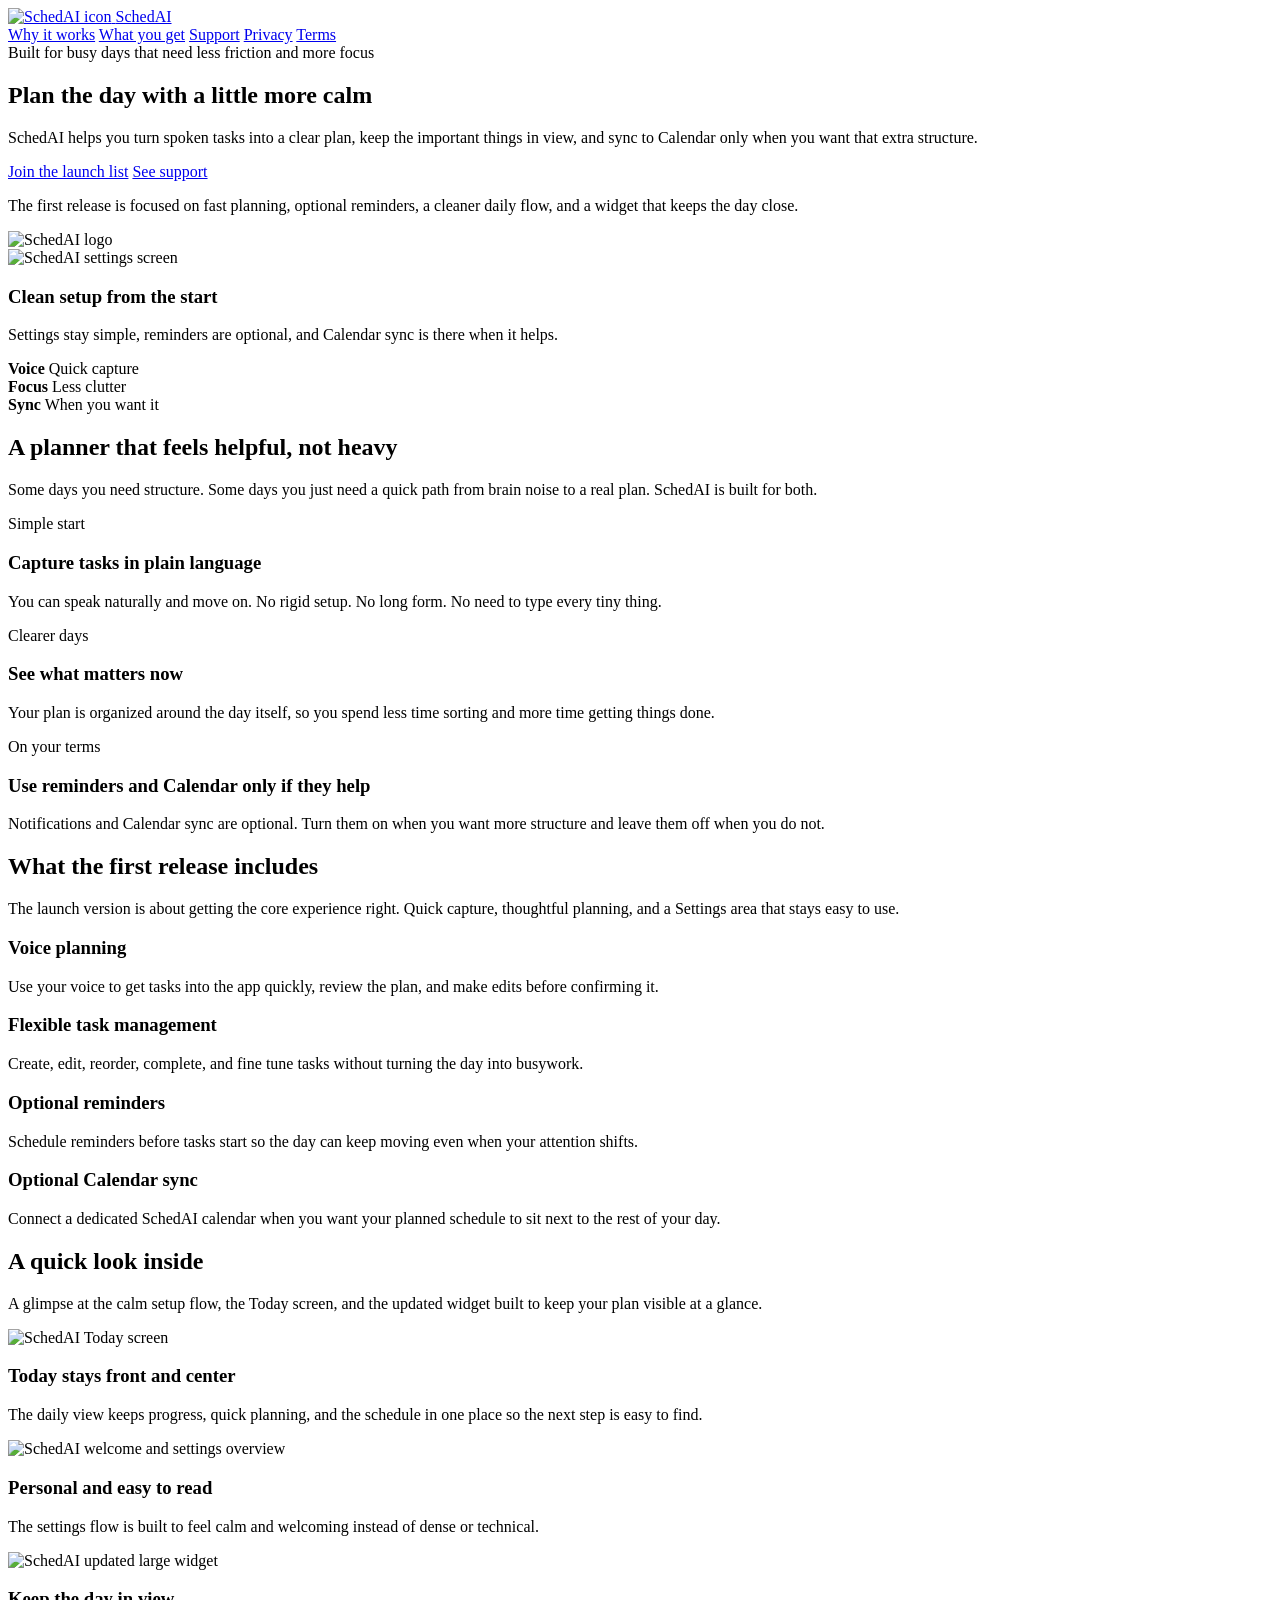
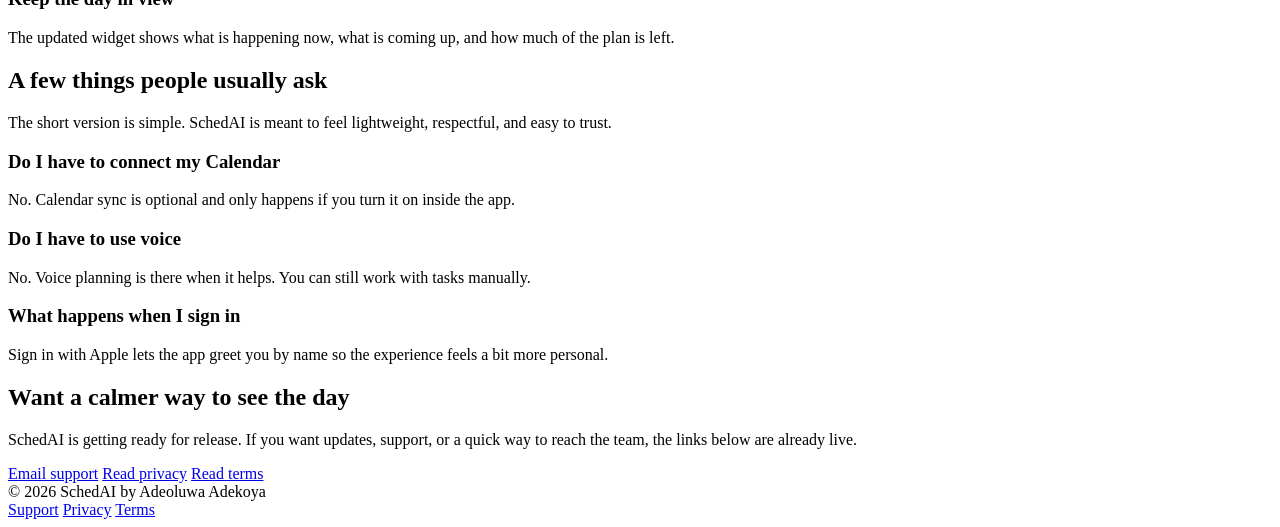
==== site/index.html @ d9df4f2b "Update site feature screenshots" ====
<!DOCTYPE html>
<html lang="en">
  <head>
    <meta charset="utf-8">
    <meta name="viewport" content="width=device-width, initial-scale=1">
    <title>SchedAI | Plan the day with a little more calm</title>
    <meta name="description" content="SchedAI helps you speak your tasks, shape a clear plan, and stay on top of the day without turning life into a spreadsheet.">
    <meta name="robots" content="index,follow">
    <meta property="og:title" content="SchedAI">
    <meta property="og:description" content="Speak your tasks, shape a calm plan, and keep the day moving.">
    <meta property="og:image" content="https://schedai-snowy.vercel.app/og.png">
    <meta property="og:url" content="https://schedai-snowy.vercel.app/">
    <meta property="og:type" content="website">
    <meta name="twitter:card" content="summary_large_image">
    <meta name="twitter:title" content="SchedAI">
    <meta name="twitter:description" content="A day planner that feels simple, fast, and human.">
    <meta name="twitter:image" content="https://schedai-snowy.vercel.app/og.png">
    <link rel="icon" href="/favicon.png">
    <link rel="stylesheet" href="/styles.css">
  </head>
  <body>
    <header class="site-header">
      <div class="shell nav">
        <a class="brand" href="/">
          <span class="brand-mark"><img src="/favicon.png" alt="SchedAI icon"></span>
          <span>SchedAI</span>
        </a>
        <nav class="nav-links" aria-label="Primary">
          <a href="#story">Why it works</a>
          <a href="#features">What you get</a>
          <a href="/support/">Support</a>
          <a href="/privacy/">Privacy</a>
          <a href="/terms/">Terms</a>
        </nav>
      </div>
    </header>

    <main>
      <section class="hero">
        <div class="shell hero-grid">
          <div>
            <div class="eyebrow">Built for busy days that need less friction and more focus</div>
            <h1>Plan the day with a little more <span>calm</span></h1>
            <p class="hero-copy">
              SchedAI helps you turn spoken tasks into a clear plan, keep the important things in view,
              and sync to Calendar only when you want that extra structure.
            </p>
            <div class="hero-actions">
              <a class="button button-primary" href="mailto:schedaisupport@gmail.com?subject=SchedAI launch">Join the launch list</a>
              <a class="button button-secondary" href="/support/">See support</a>
            </div>
            <p class="hero-note">
              The first release is focused on fast planning, optional reminders, a cleaner daily flow, and a widget that keeps the day close.
            </p>
          </div>

          <div class="showcase">
            <div class="showcase-logo">
              <img src="/media/logo.png" alt="SchedAI logo">
            </div>
            <div class="phone-frame">
              <div class="phone-top"></div>
              <div class="stack">
                <div class="showcase-shot">
                  <img src="/media/settings-overview.png" alt="SchedAI settings screen">
                </div>
                <article class="snapshot">
                  <h3>Clean setup from the start</h3>
                  <p>Settings stay simple, reminders are optional, and Calendar sync is there when it helps.</p>
                </article>
                <div class="metrics">
                  <div class="metric">
                    <strong>Voice</strong>
                    <span>Quick capture</span>
                  </div>
                  <div class="metric">
                    <strong>Focus</strong>
                    <span>Less clutter</span>
                  </div>
                  <div class="metric">
                    <strong>Sync</strong>
                    <span>When you want it</span>
                  </div>
                </div>
              </div>
            </div>
          </div>
        </div>
      </section>

      <section class="section" id="story">
        <div class="shell">
          <div class="section-header">
            <div>
              <h2 class="section-title">A planner that feels helpful, not heavy</h2>
              <p class="section-copy">
                Some days you need structure. Some days you just need a quick path from brain noise to a real plan.
                SchedAI is built for both.
              </p>
            </div>
          </div>

          <div class="card-grid">
            <article class="card">
              <div class="card-tag">Simple start</div>
              <h3>Capture tasks in plain language</h3>
              <p>You can speak naturally and move on. No rigid setup. No long form. No need to type every tiny thing.</p>
            </article>
            <article class="card">
              <div class="card-tag">Clearer days</div>
              <h3>See what matters now</h3>
              <p>Your plan is organized around the day itself, so you spend less time sorting and more time getting things done.</p>
            </article>
            <article class="card">
              <div class="card-tag">On your terms</div>
              <h3>Use reminders and Calendar only if they help</h3>
              <p>Notifications and Calendar sync are optional. Turn them on when you want more structure and leave them off when you do not.</p>
            </article>
          </div>
        </div>
      </section>

      <section class="section" id="features">
        <div class="shell">
          <div class="section-header">
            <div>
              <h2 class="section-title">What the first release includes</h2>
              <p class="section-copy">
                The launch version is about getting the core experience right. Quick capture, thoughtful planning, and a Settings area that stays easy to use.
              </p>
            </div>
          </div>

          <div class="two-up">
            <article class="faq-card">
              <h3>Voice planning</h3>
              <p>Use your voice to get tasks into the app quickly, review the plan, and make edits before confirming it.</p>
            </article>
            <article class="faq-card">
              <h3>Flexible task management</h3>
              <p>Create, edit, reorder, complete, and fine tune tasks without turning the day into busywork.</p>
            </article>
            <article class="faq-card">
              <h3>Optional reminders</h3>
              <p>Schedule reminders before tasks start so the day can keep moving even when your attention shifts.</p>
            </article>
            <article class="faq-card">
              <h3>Optional Calendar sync</h3>
              <p>Connect a dedicated SchedAI calendar when you want your planned schedule to sit next to the rest of your day.</p>
            </article>
          </div>
        </div>
      </section>

      <section class="section" id="screens">
        <div class="shell">
          <div class="section-header">
            <div>
              <h2 class="section-title">A quick look inside</h2>
              <p class="section-copy">
                A glimpse at the calm setup flow, the Today screen, and the updated widget built to keep your plan visible at a glance.
              </p>
            </div>
          </div>

          <div class="gallery-grid">
            <article class="shot-card">
              <div class="shot-frame">
                <img src="/media/todayview.png" alt="SchedAI Today screen">
              </div>
              <h3>Today stays front and center</h3>
              <p>The daily view keeps progress, quick planning, and the schedule in one place so the next step is easy to find.</p>
            </article>

            <article class="shot-card">
              <div class="shot-frame">
                <img src="/media/settings-overview.png" alt="SchedAI welcome and settings overview">
              </div>
              <h3>Personal and easy to read</h3>
              <p>The settings flow is built to feel calm and welcoming instead of dense or technical.</p>
            </article>

            <article class="shot-card">
              <div class="shot-frame shot-frame-widget">
                <img src="/media/widget-updated.png" alt="SchedAI updated large widget">
              </div>
              <h3>Keep the day in view</h3>
              <p>The updated widget shows what is happening now, what is coming up, and how much of the plan is left.</p>
            </article>
          </div>
        </div>
      </section>

      <section class="section">
        <div class="shell">
          <div class="section-header">
            <div>
              <h2 class="section-title">A few things people usually ask</h2>
              <p class="section-copy">
                The short version is simple. SchedAI is meant to feel lightweight, respectful, and easy to trust.
              </p>
            </div>
          </div>

          <div class="faq-list">
            <article class="faq-card">
              <h3>Do I have to connect my Calendar</h3>
              <p>No. Calendar sync is optional and only happens if you turn it on inside the app.</p>
            </article>
            <article class="faq-card">
              <h3>Do I have to use voice</h3>
              <p>No. Voice planning is there when it helps. You can still work with tasks manually.</p>
            </article>
            <article class="faq-card">
              <h3>What happens when I sign in</h3>
              <p>Sign in with Apple lets the app greet you by name so the experience feels a bit more personal.</p>
            </article>
          </div>
        </div>
      </section>

      <section class="shell">
        <div class="cta-panel">
          <h2>Want a calmer way to see the day</h2>
          <p>
            SchedAI is getting ready for release. If you want updates, support, or a quick way to reach the team,
            the links below are already live.
          </p>
          <div class="hero-actions">
            <a class="button button-primary" href="mailto:schedaisupport@gmail.com?subject=SchedAI support">Email support</a>
            <a class="button button-secondary" href="/privacy/">Read privacy</a>
            <a class="button button-secondary" href="/terms/">Read terms</a>
          </div>
        </div>
      </section>
    </main>

    <footer class="footer">
      <div class="shell footer-wrap">
        <div>© 2026 SchedAI by Adeoluwa Adekoya</div>
        <div class="footer-links">
          <a href="/support/">Support</a>
          <a href="/privacy/">Privacy</a>
          <a href="/terms/">Terms</a>
        </div>
      </div>
    </footer>
  </body>
</html>
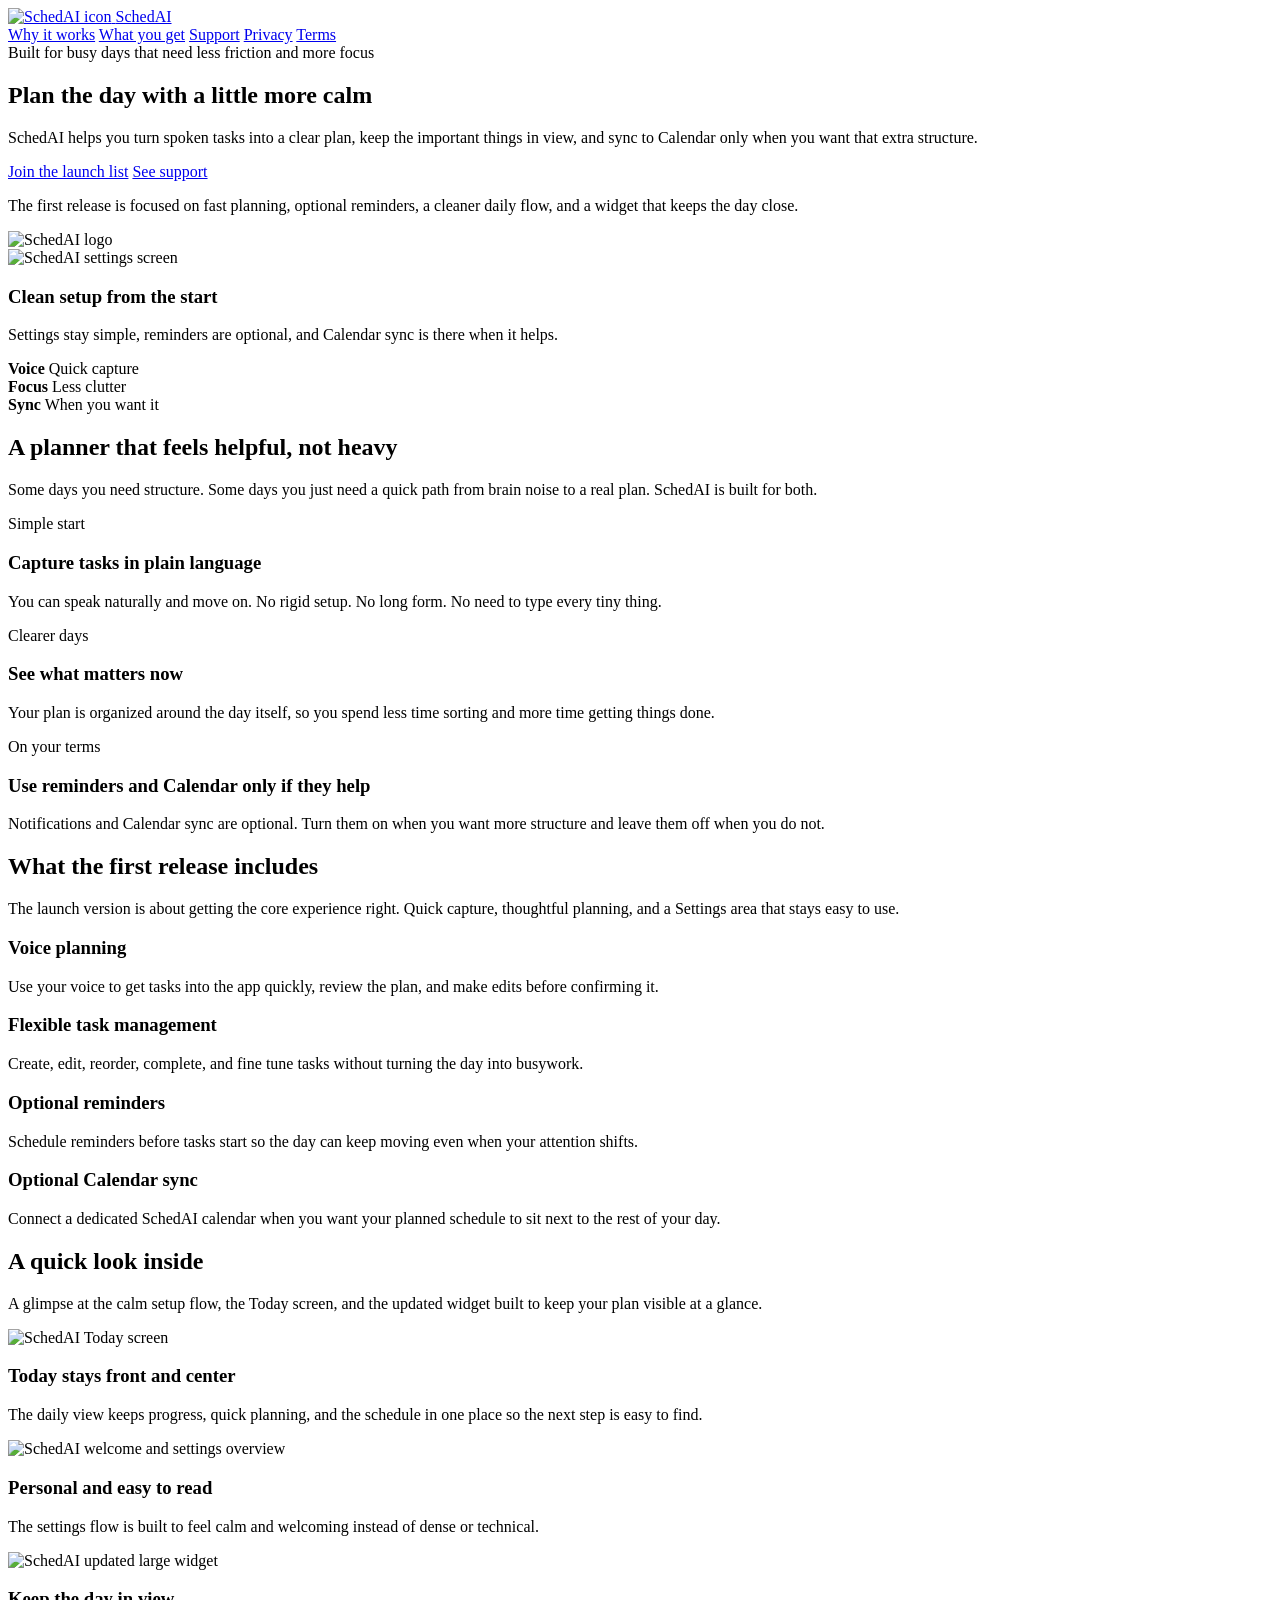
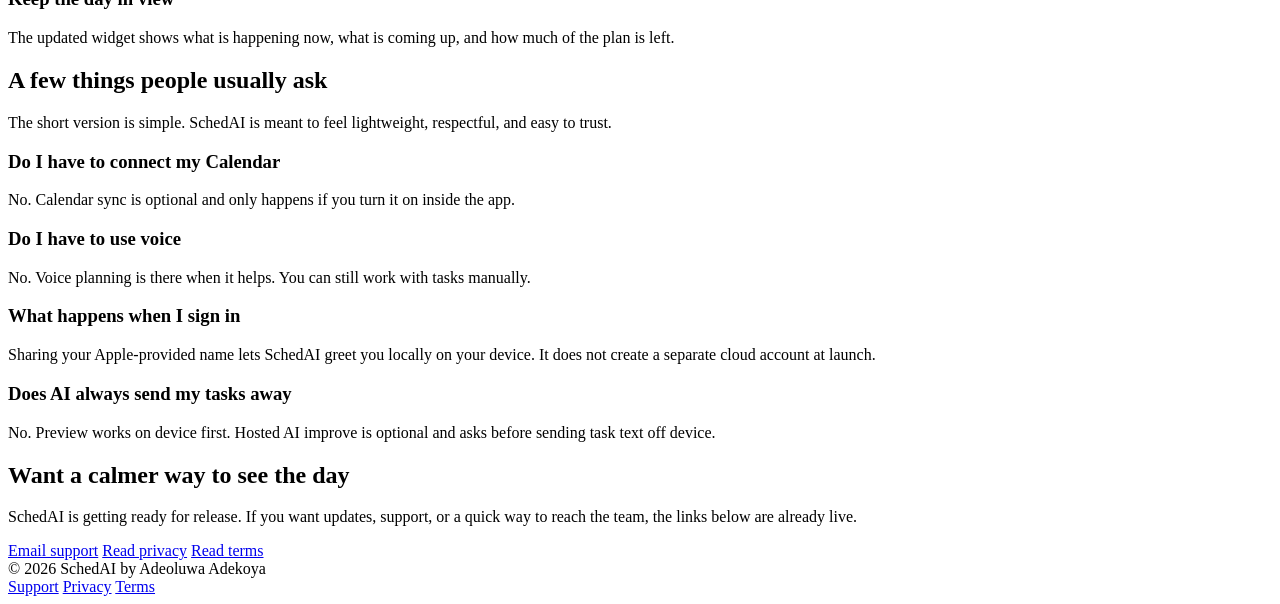
==== commit 8fa29977: "site: clarify launch FAQ for AI and Apple name use" ====
--- a/site/index.html
+++ b/site/index.html
@@ -213,7 +213,11 @@
             </article>
             <article class="faq-card">
               <h3>What happens when I sign in</h3>
-              <p>Sign in with Apple lets the app greet you by name so the experience feels a bit more personal.</p>
+              <p>Sharing your Apple-provided name lets SchedAI greet you locally on your device. It does not create a separate cloud account at launch.</p>
+            </article>
+            <article class="faq-card">
+              <h3>Does AI always send my tasks away</h3>
+              <p>No. Preview works on device first. Hosted AI improve is optional and asks before sending task text off device.</p>
             </article>
           </div>
         </div>
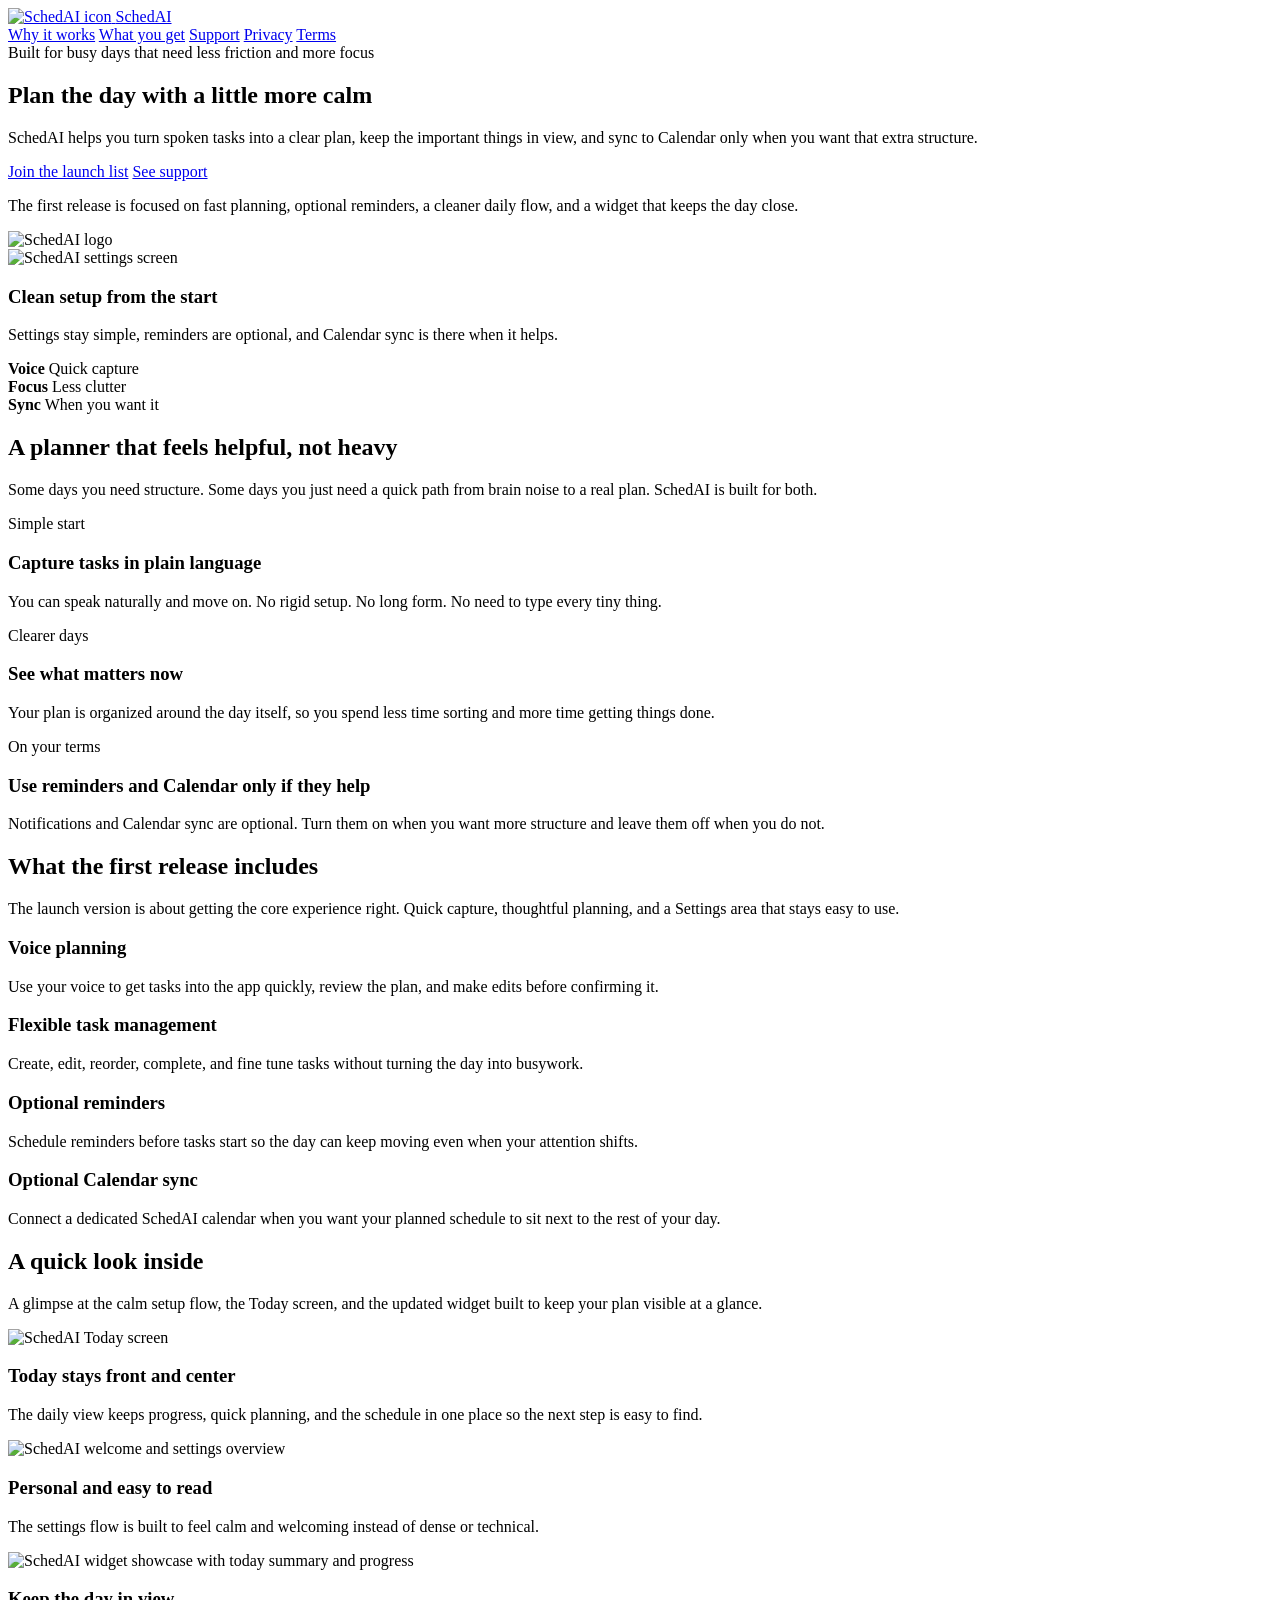
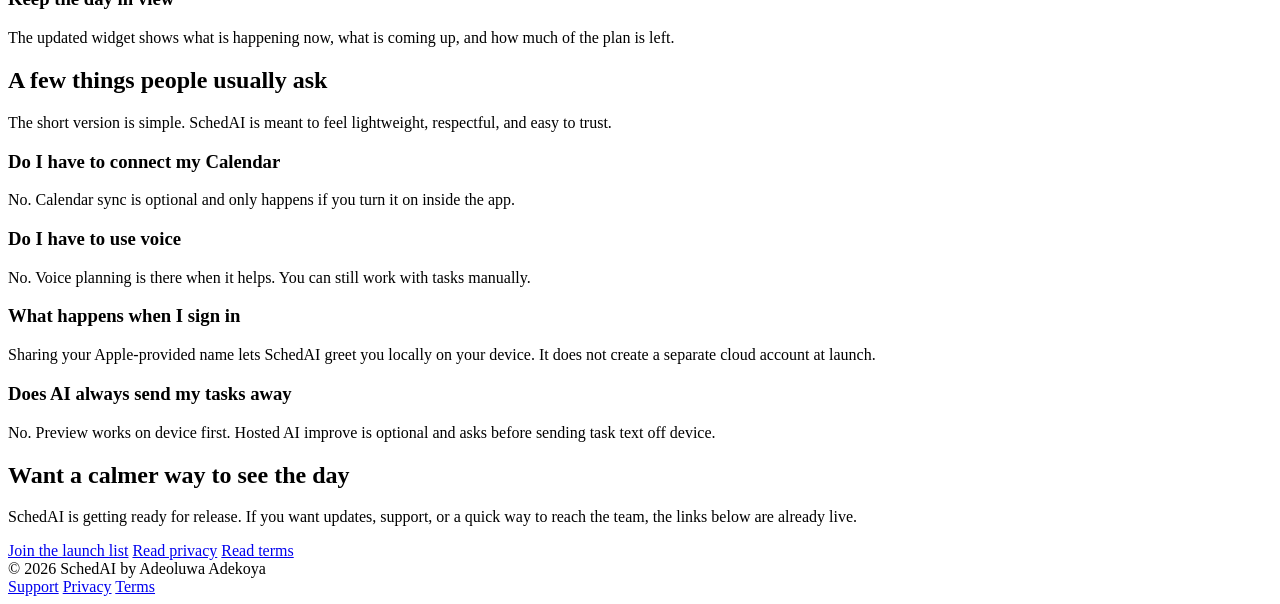
==== commit ce01fc06: "site: add launch list and polish widget showcase" ====
--- a/site/index.html
+++ b/site/index.html
@@ -46,7 +46,7 @@
               and sync to Calendar only when you want that extra structure.
             </p>
             <div class="hero-actions">
-              <a class="button button-primary" href="mailto:schedaisupport@gmail.com?subject=SchedAI launch">Join the launch list</a>
+              <a class="button button-primary" href="/launch-list/">Join the launch list</a>
               <a class="button button-secondary" href="/support/">See support</a>
             </div>
             <p class="hero-note">
@@ -180,9 +180,9 @@
               <p>The settings flow is built to feel calm and welcoming instead of dense or technical.</p>
             </article>
 
-            <article class="shot-card">
+            <article class="shot-card shot-card-widget">
               <div class="shot-frame shot-frame-widget">
-                <img src="/media/widget-updated.png" alt="SchedAI updated large widget">
+                <img src="/media/widget-featured.png" alt="SchedAI widget showcase with today summary and progress">
               </div>
               <h3>Keep the day in view</h3>
               <p>The updated widget shows what is happening now, what is coming up, and how much of the plan is left.</p>
@@ -231,7 +231,7 @@
             the links below are already live.
           </p>
           <div class="hero-actions">
-            <a class="button button-primary" href="mailto:schedaisupport@gmail.com?subject=SchedAI support">Email support</a>
+            <a class="button button-primary" href="/launch-list/">Join the launch list</a>
             <a class="button button-secondary" href="/privacy/">Read privacy</a>
             <a class="button button-secondary" href="/terms/">Read terms</a>
           </div>
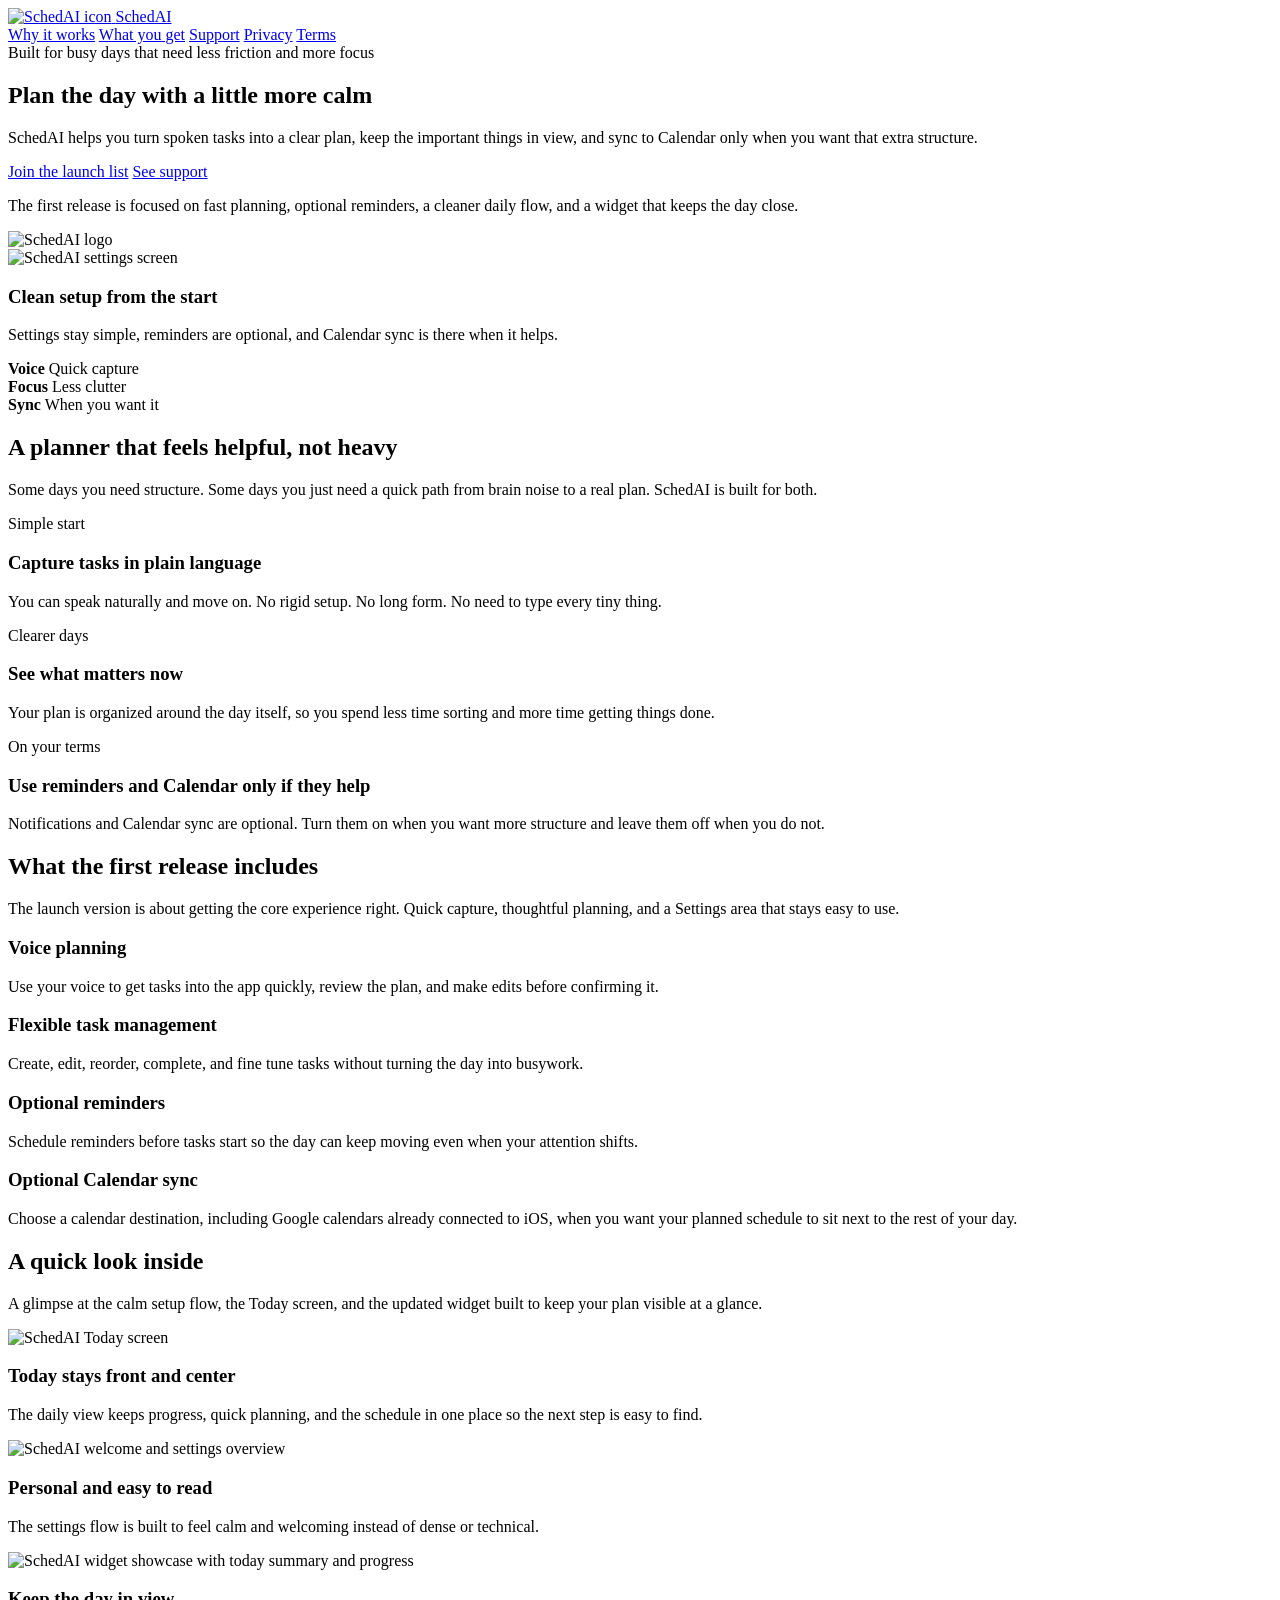
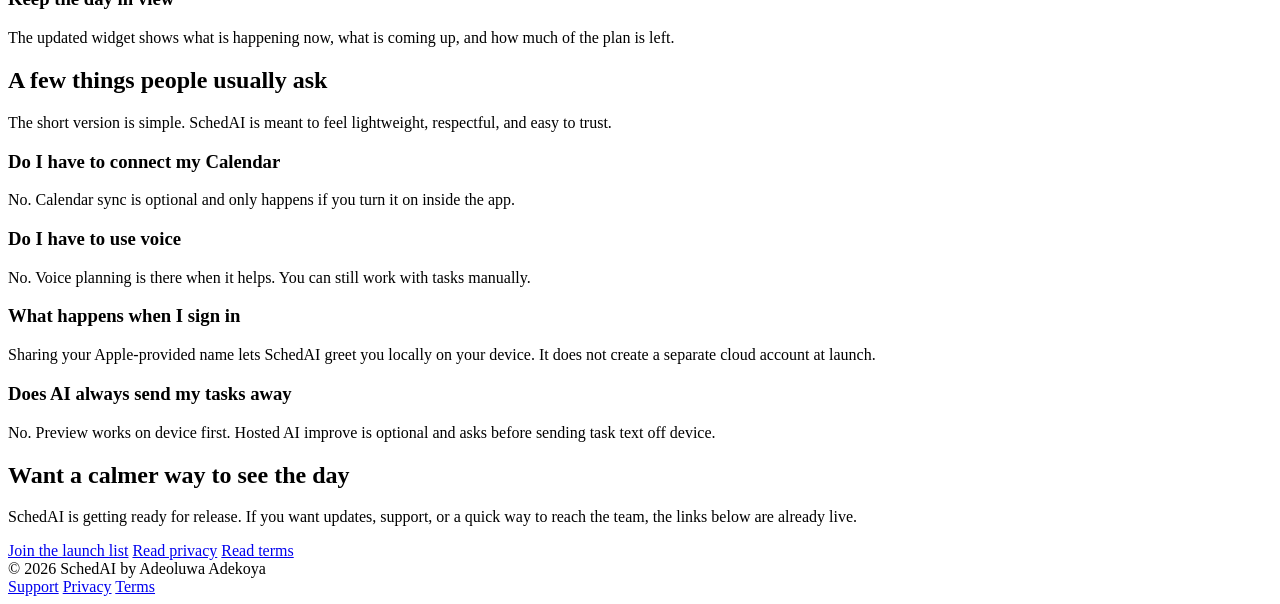
==== commit d64ff438: "Mention Google calendar support on site" ====
--- a/site/index.html
+++ b/site/index.html
@@ -146,7 +146,7 @@
             </article>
             <article class="faq-card">
               <h3>Optional Calendar sync</h3>
-              <p>Connect a dedicated SchedAI calendar when you want your planned schedule to sit next to the rest of your day.</p>
+              <p>Choose a calendar destination, including Google calendars already connected to iOS, when you want your planned schedule to sit next to the rest of your day.</p>
             </article>
           </div>
         </div>
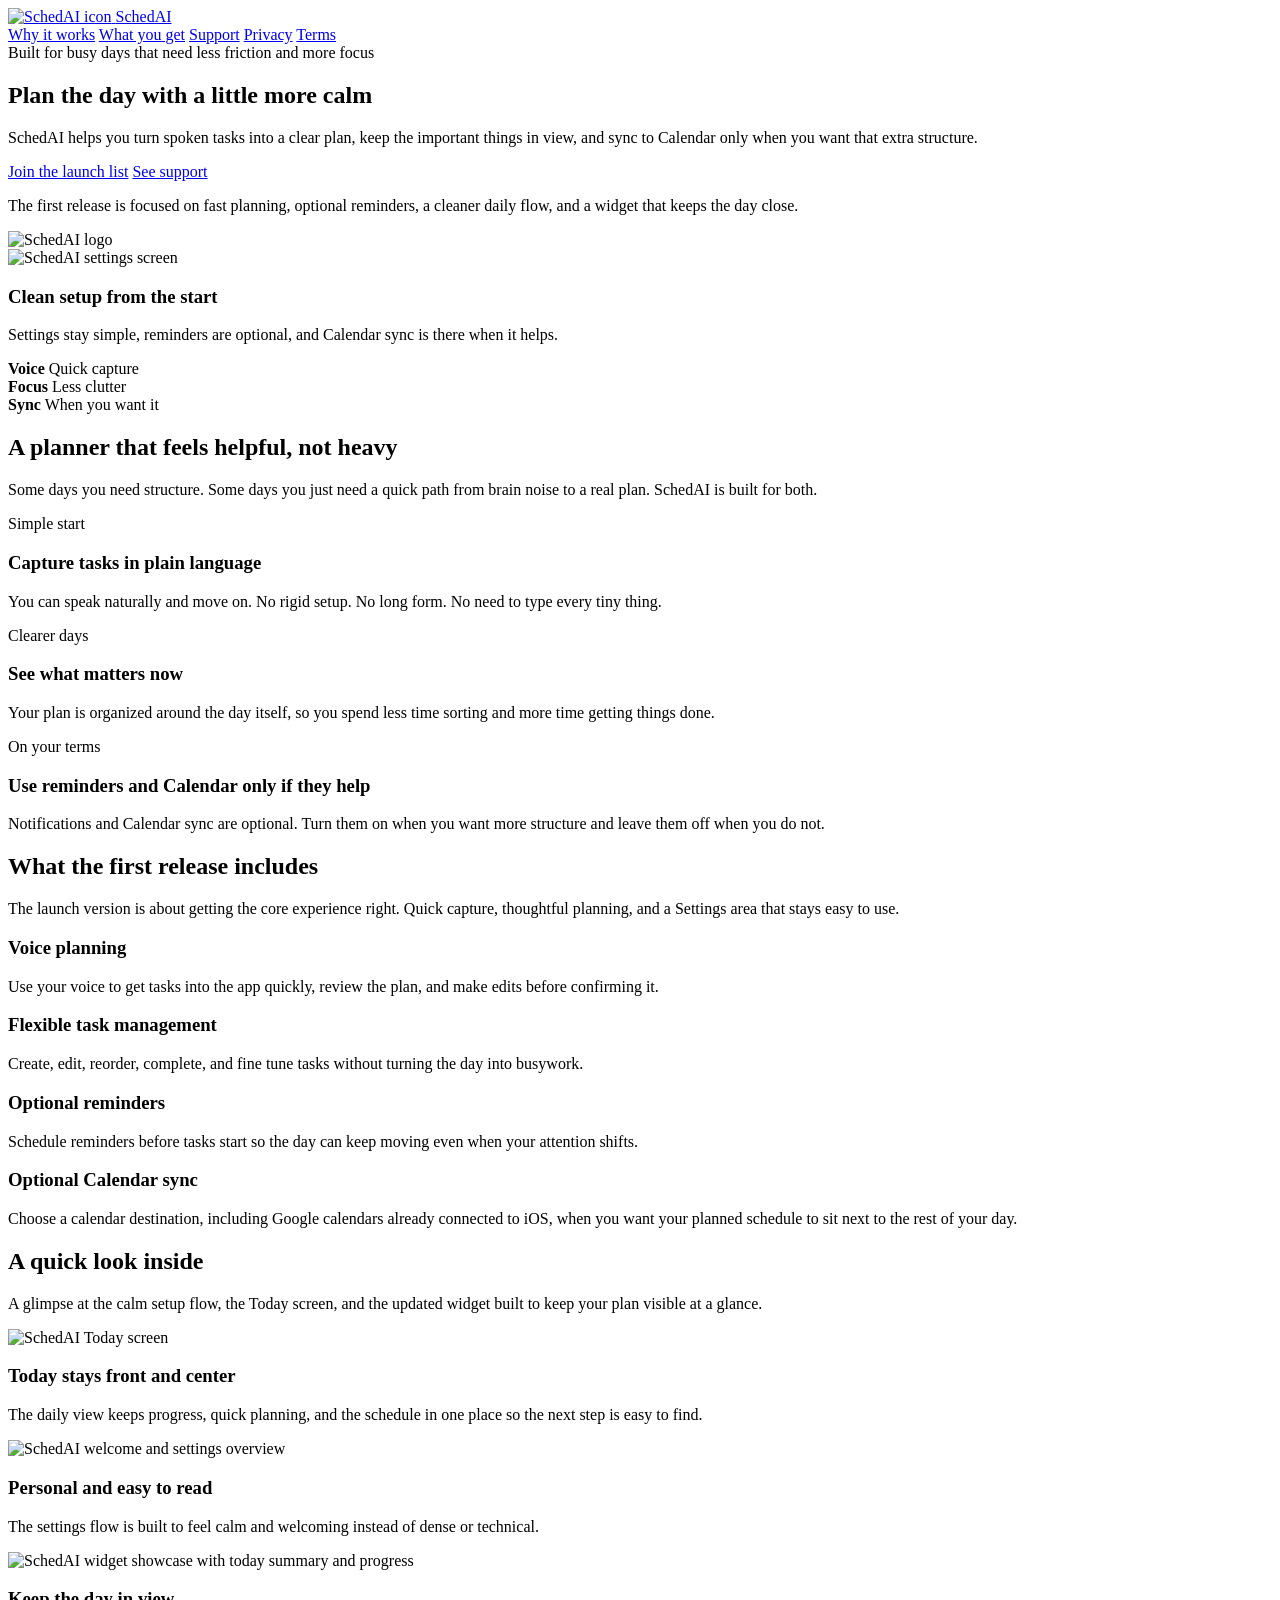
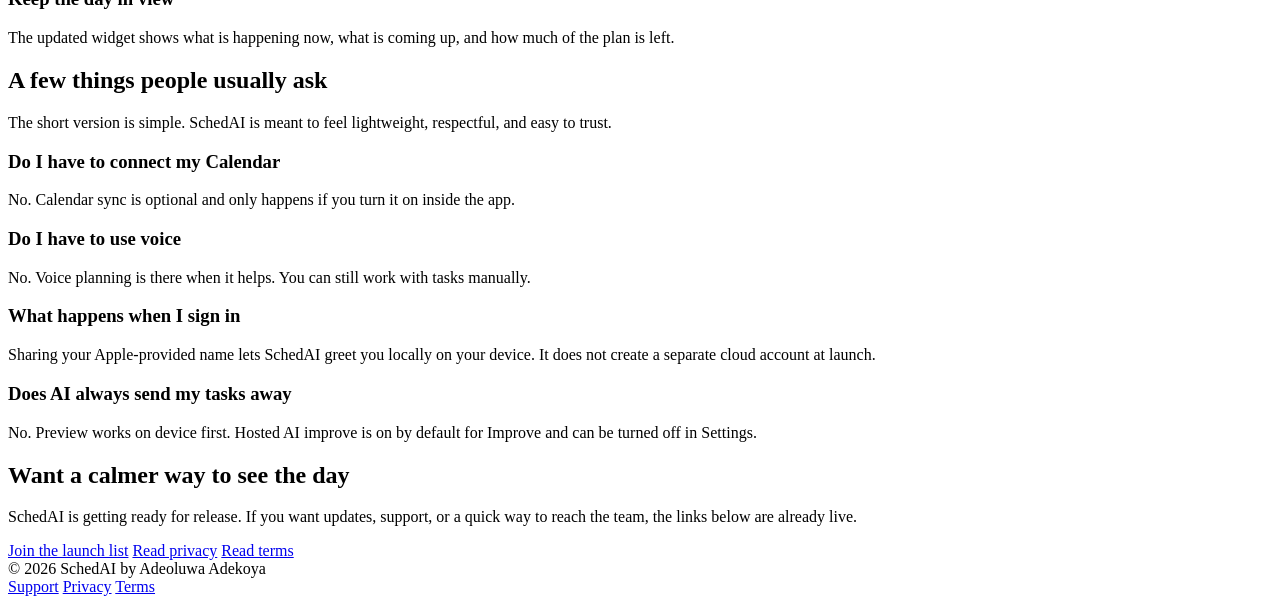
==== commit 047d936d: "data: update site/index.html" ====
--- a/site/index.html
+++ b/site/index.html
@@ -217,7 +217,7 @@
             </article>
             <article class="faq-card">
               <h3>Does AI always send my tasks away</h3>
-              <p>No. Preview works on device first. Hosted AI improve is optional and asks before sending task text off device.</p>
+              <p>No. Preview works on device first. Hosted AI improve is on by default for Improve and can be turned off in Settings.</p>
             </article>
           </div>
         </div>
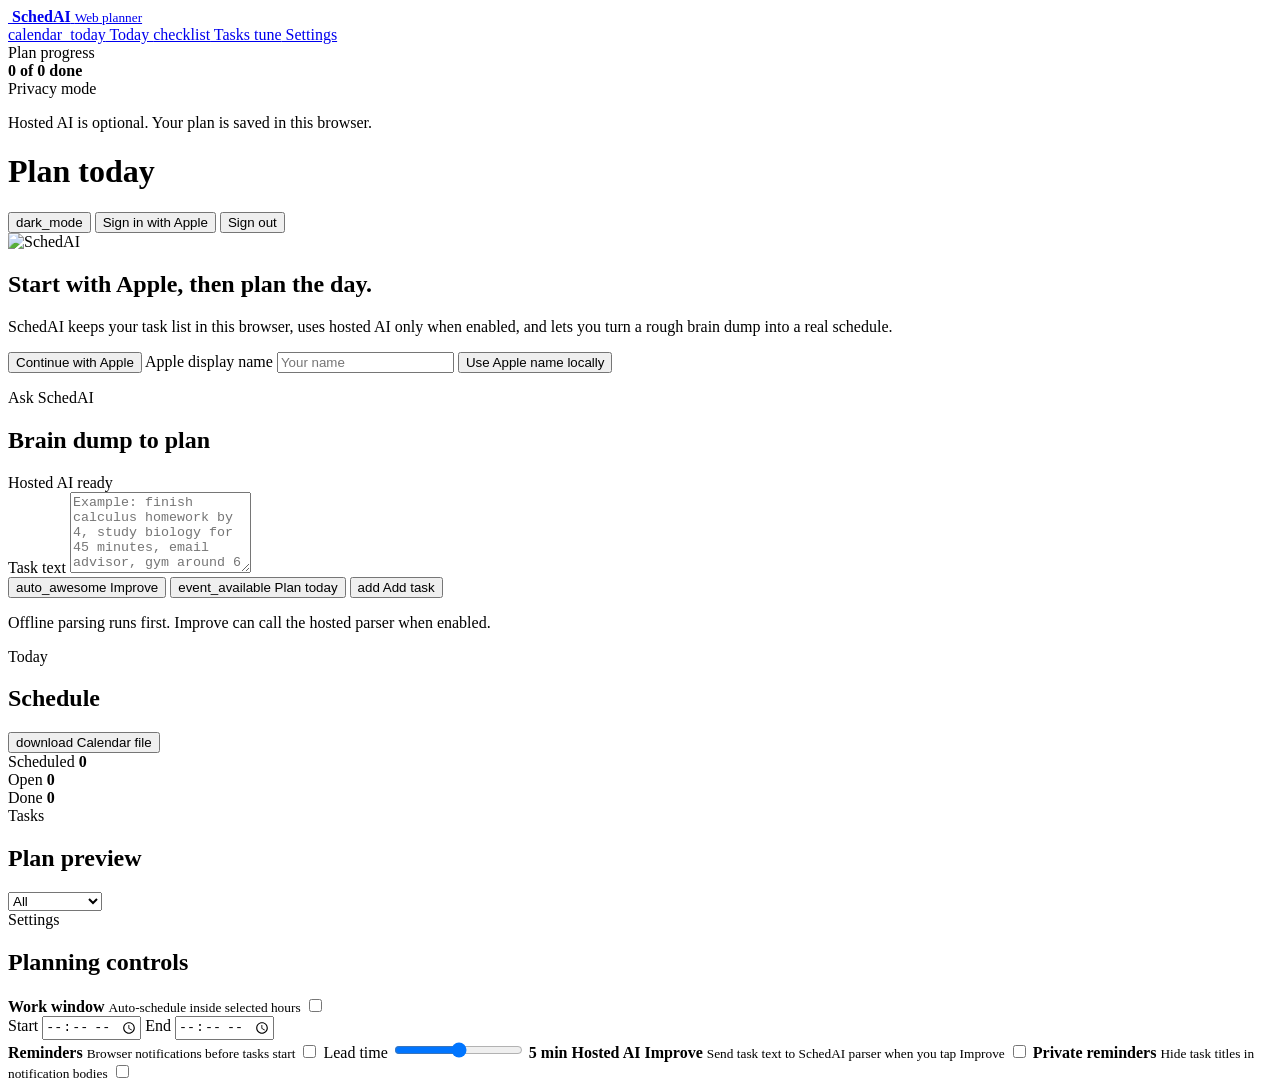
==== commit 847595e2: "ui: update site/index.html" ====
--- a/site/index.html
+++ b/site/index.html
@@ -3,251 +3,254 @@
   <head>
     <meta charset="utf-8">
     <meta name="viewport" content="width=device-width, initial-scale=1">
-    <title>SchedAI | Plan the day with a little more calm</title>
-    <meta name="description" content="SchedAI helps you speak your tasks, shape a clear plan, and stay on top of the day without turning life into a spreadsheet.">
+    <title>SchedAI | Web Planner</title>
+    <meta name="description" content="SchedAI turns messy task notes into a clear daily schedule with AI parsing, reminders, task editing, and calendar export.">
     <meta name="robots" content="index,follow">
     <meta property="og:title" content="SchedAI">
-    <meta property="og:description" content="Speak your tasks, shape a calm plan, and keep the day moving.">
+    <meta property="og:description" content="A browser-native SchedAI planner for turning tasks into a calm day plan.">
     <meta property="og:image" content="https://schedai-snowy.vercel.app/og.png">
     <meta property="og:url" content="https://schedai-snowy.vercel.app/">
     <meta property="og:type" content="website">
     <meta name="twitter:card" content="summary_large_image">
     <meta name="twitter:title" content="SchedAI">
-    <meta name="twitter:description" content="A day planner that feels simple, fast, and human.">
+    <meta name="twitter:description" content="Plan today from plain language, then edit, schedule, remind, and export.">
     <meta name="twitter:image" content="https://schedai-snowy.vercel.app/og.png">
     <link rel="icon" href="/favicon.png">
-    <link rel="stylesheet" href="/styles.css">
+    <link rel="stylesheet" href="https://fonts.googleapis.com/css2?family=Material+Symbols+Rounded:opsz,wght,FILL,GRAD@20..48,500,0,0">
+    <link rel="preload" href="/app.css" as="style">
+    <link rel="stylesheet" href="/app.css">
   </head>
   <body>
-    <header class="site-header">
-      <div class="shell nav">
-        <a class="brand" href="/">
-          <span class="brand-mark"><img src="/favicon.png" alt="SchedAI icon"></span>
-          <span>SchedAI</span>
+    <div id="app" class="app-shell" data-auth="locked">
+      <aside class="sidebar" aria-label="Primary">
+        <a class="brand" href="/" aria-label="SchedAI home">
+          <img src="/favicon.png" alt="" class="brand-icon">
+          <span>
+            <strong>SchedAI</strong>
+            <small>Web planner</small>
+          </span>
         </a>
-        <nav class="nav-links" aria-label="Primary">
-          <a href="#story">Why it works</a>
-          <a href="#features">What you get</a>
-          <a href="/support/">Support</a>
-          <a href="/privacy/">Privacy</a>
-          <a href="/terms/">Terms</a>
+
+        <nav class="nav-list">
+          <a href="#today" class="nav-item is-active" data-nav="today">
+            <span class="icon" aria-hidden="true">calendar_today</span>
+            Today
+          </a>
+          <a href="#tasks" class="nav-item" data-nav="tasks">
+            <span class="icon" aria-hidden="true">checklist</span>
+            Tasks
+          </a>
+          <a href="#settings" class="nav-item" data-nav="settings">
+            <span class="icon" aria-hidden="true">tune</span>
+            Settings
+          </a>
         </nav>
-      </div>
-    </header>
-
-    <main>
-      <section class="hero">
-        <div class="shell hero-grid">
+
+        <section class="sidebar-card">
+          <div class="mini-label">Plan progress</div>
+          <strong id="sidebar-progress">0 of 0 done</strong>
+          <div class="progress-track" aria-hidden="true"><span id="sidebar-progress-bar"></span></div>
+        </section>
+
+        <section class="sidebar-card muted-card">
+          <div class="mini-label">Privacy mode</div>
+          <p id="privacy-summary">Hosted AI is optional. Your plan is saved in this browser.</p>
+        </section>
+      </aside>
+
+      <main class="workspace">
+        <header class="topbar">
           <div>
-            <div class="eyebrow">Built for busy days that need less friction and more focus</div>
-            <h1>Plan the day with a little more <span>calm</span></h1>
-            <p class="hero-copy">
-              SchedAI helps you turn spoken tasks into a clear plan, keep the important things in view,
-              and sync to Calendar only when you want that extra structure.
-            </p>
-            <div class="hero-actions">
-              <a class="button button-primary" href="/launch-list/">Join the launch list</a>
-              <a class="button button-secondary" href="/support/">See support</a>
-            </div>
-            <p class="hero-note">
-              The first release is focused on fast planning, optional reminders, a cleaner daily flow, and a widget that keeps the day close.
-            </p>
-          </div>
-
-          <div class="showcase">
-            <div class="showcase-logo">
-              <img src="/media/logo.png" alt="SchedAI logo">
-            </div>
-            <div class="phone-frame">
-              <div class="phone-top"></div>
-              <div class="stack">
-                <div class="showcase-shot">
-                  <img src="/media/settings-overview.png" alt="SchedAI settings screen">
-                </div>
-                <article class="snapshot">
-                  <h3>Clean setup from the start</h3>
-                  <p>Settings stay simple, reminders are optional, and Calendar sync is there when it helps.</p>
-                </article>
-                <div class="metrics">
-                  <div class="metric">
-                    <strong>Voice</strong>
-                    <span>Quick capture</span>
-                  </div>
-                  <div class="metric">
-                    <strong>Focus</strong>
-                    <span>Less clutter</span>
-                  </div>
-                  <div class="metric">
-                    <strong>Sync</strong>
-                    <span>When you want it</span>
-                  </div>
-                </div>
-              </div>
-            </div>
+            <p class="date-line" id="date-line"></p>
+            <h1 id="greeting">Plan today</h1>
+          </div>
+
+          <div class="account-bar">
+            <button class="ghost-button" id="theme-toggle" type="button" aria-label="Toggle theme">
+              <span class="icon" aria-hidden="true">dark_mode</span>
+            </button>
+            <button class="apple-button" id="apple-sign-in" type="button">
+              <span class="apple-mark" aria-hidden="true"></span>
+              <span id="apple-button-label">Sign in with Apple</span>
+            </button>
+            <button class="ghost-button hidden" id="sign-out" type="button">Sign out</button>
+          </div>
+        </header>
+
+        <section class="login-panel" id="login-panel" aria-labelledby="login-title">
+          <div class="login-copy">
+            <img src="/media/logo.png" alt="SchedAI" class="login-logo">
+            <h2 id="login-title">Start with Apple, then plan the day.</h2>
+            <p>SchedAI keeps your task list in this browser, uses hosted AI only when enabled, and lets you turn a rough brain dump into a real schedule.</p>
+          </div>
+          <div class="login-actions">
+            <button class="apple-button large" id="apple-sign-in-gate" type="button">
+              <span class="apple-mark" aria-hidden="true"></span>
+              <span>Continue with Apple</span>
+            </button>
+            <label class="local-name-field">
+              <span>Apple display name</span>
+              <input id="local-name-input" type="text" autocomplete="name" placeholder="Your name">
+            </label>
+            <button class="text-button" id="local-apple-name" type="button">Use Apple name locally</button>
+            <p id="auth-message" role="status"></p>
+          </div>
+        </section>
+
+        <section class="content-grid" id="today" aria-label="SchedAI planner">
+          <div class="primary-column">
+            <section class="panel command-panel">
+              <div class="panel-heading">
+                <div>
+                  <span class="mini-label">Ask SchedAI</span>
+                  <h2>Brain dump to plan</h2>
+                </div>
+                <span class="status-pill" id="ai-mode-pill">Hosted AI ready</span>
+              </div>
+              <label class="sr-only" for="brain-dump">Task text</label>
+              <textarea id="brain-dump" rows="5" placeholder="Example: finish calculus homework by 4, study biology for 45 minutes, email advisor, gym around 6"></textarea>
+              <div class="command-actions">
+                <button class="primary-button" id="improve-button" type="button">
+                  <span class="icon" aria-hidden="true">auto_awesome</span>
+                  Improve
+                </button>
+                <button class="secondary-button" id="plan-button" type="button">
+                  <span class="icon" aria-hidden="true">event_available</span>
+                  Plan today
+                </button>
+                <button class="ghost-button" id="add-blank-task" type="button">
+                  <span class="icon" aria-hidden="true">add</span>
+                  Add task
+                </button>
+              </div>
+              <p class="helper-text" id="parser-status">Offline parsing runs first. Improve can call the hosted parser when enabled.</p>
+            </section>
+
+            <section class="panel schedule-panel">
+              <div class="panel-heading">
+                <div>
+                  <span class="mini-label">Today</span>
+                  <h2>Schedule</h2>
+                </div>
+                <button class="secondary-button compact" id="export-calendar" type="button">
+                  <span class="icon" aria-hidden="true">download</span>
+                  Calendar file
+                </button>
+              </div>
+              <div class="timeline" id="timeline"></div>
+            </section>
+          </div>
+
+          <div class="secondary-column">
+            <section class="panel stats-panel">
+              <div class="stat">
+                <span>Scheduled</span>
+                <strong id="scheduled-count">0</strong>
+              </div>
+              <div class="stat">
+                <span>Open</span>
+                <strong id="open-count">0</strong>
+              </div>
+              <div class="stat">
+                <span>Done</span>
+                <strong id="done-count">0</strong>
+              </div>
+            </section>
+
+            <section class="panel" id="tasks">
+              <div class="panel-heading">
+                <div>
+                  <span class="mini-label">Tasks</span>
+                  <h2>Plan preview</h2>
+                </div>
+                <select id="task-filter" aria-label="Filter tasks">
+                  <option value="all">All</option>
+                  <option value="open">Open</option>
+                  <option value="scheduled">Scheduled</option>
+                  <option value="done">Done</option>
+                  <option value="high">High priority</option>
+                </select>
+              </div>
+              <div class="task-list" id="task-list"></div>
+            </section>
+
+            <section class="panel" id="settings">
+              <div class="panel-heading">
+                <div>
+                  <span class="mini-label">Settings</span>
+                  <h2>Planning controls</h2>
+                </div>
+              </div>
+
+              <div class="settings-grid">
+                <label class="setting-row">
+                  <span>
+                    <strong>Work window</strong>
+                    <small>Auto-schedule inside selected hours</small>
+                  </span>
+                  <input id="work-window-enabled" type="checkbox">
+                </label>
+                <div class="time-row">
+                  <label>Start <input id="work-start" type="time"></label>
+                  <label>End <input id="work-end" type="time"></label>
+                </div>
+                <label class="setting-row">
+                  <span>
+                    <strong>Reminders</strong>
+                    <small id="reminder-copy">Browser notifications before tasks start</small>
+                  </span>
+                  <input id="reminders-enabled" type="checkbox">
+                </label>
+                <label class="range-row">
+                  <span>Lead time</span>
+                  <input id="reminder-lead" type="range" min="1" max="60" step="1">
+                  <strong id="reminder-lead-label">5 min</strong>
+                </label>
+                <label class="setting-row">
+                  <span>
+                    <strong>Hosted AI Improve</strong>
+                    <small>Send task text to SchedAI parser when you tap Improve</small>
+                  </span>
+                  <input id="hosted-ai" type="checkbox">
+                </label>
+                <label class="setting-row">
+                  <span>
+                    <strong>Private reminders</strong>
+                    <small>Hide task titles in notification bodies</small>
+                  </span>
+                  <input id="private-reminders" type="checkbox">
+                </label>
+              </div>
+            </section>
+          </div>
+        </section>
+      </main>
+    </div>
+
+    <template id="task-template">
+      <article class="task-card">
+        <button class="done-toggle" type="button" aria-label="Toggle complete"></button>
+        <div class="task-body">
+          <input class="task-title" type="text" aria-label="Task title">
+          <div class="task-meta">
+            <select class="task-priority" aria-label="Priority">
+              <option value="high">High</option>
+              <option value="medium">Medium</option>
+              <option value="low">Low</option>
+            </select>
+            <label><input class="task-minutes" type="number" min="5" max="600" step="5" aria-label="Estimated minutes"> min</label>
+            <label class="pin-label"><input class="task-pinned" type="checkbox"> Pinned</label>
+            <input class="task-time" type="time" aria-label="Scheduled start">
           </div>
         </div>
-      </section>
-
-      <section class="section" id="story">
-        <div class="shell">
-          <div class="section-header">
-            <div>
-              <h2 class="section-title">A planner that feels helpful, not heavy</h2>
-              <p class="section-copy">
-                Some days you need structure. Some days you just need a quick path from brain noise to a real plan.
-                SchedAI is built for both.
-              </p>
-            </div>
-          </div>
-
-          <div class="card-grid">
-            <article class="card">
-              <div class="card-tag">Simple start</div>
-              <h3>Capture tasks in plain language</h3>
-              <p>You can speak naturally and move on. No rigid setup. No long form. No need to type every tiny thing.</p>
-            </article>
-            <article class="card">
-              <div class="card-tag">Clearer days</div>
-              <h3>See what matters now</h3>
-              <p>Your plan is organized around the day itself, so you spend less time sorting and more time getting things done.</p>
-            </article>
-            <article class="card">
-              <div class="card-tag">On your terms</div>
-              <h3>Use reminders and Calendar only if they help</h3>
-              <p>Notifications and Calendar sync are optional. Turn them on when you want more structure and leave them off when you do not.</p>
-            </article>
-          </div>
+        <div class="task-actions">
+          <button class="icon-button move-up" type="button" aria-label="Move task up"><span class="icon">arrow_upward</span></button>
+          <button class="icon-button move-down" type="button" aria-label="Move task down"><span class="icon">arrow_downward</span></button>
+          <button class="icon-button delete-task" type="button" aria-label="Delete task"><span class="icon">delete</span></button>
         </div>
-      </section>
-
-      <section class="section" id="features">
-        <div class="shell">
-          <div class="section-header">
-            <div>
-              <h2 class="section-title">What the first release includes</h2>
-              <p class="section-copy">
-                The launch version is about getting the core experience right. Quick capture, thoughtful planning, and a Settings area that stays easy to use.
-              </p>
-            </div>
-          </div>
-
-          <div class="two-up">
-            <article class="faq-card">
-              <h3>Voice planning</h3>
-              <p>Use your voice to get tasks into the app quickly, review the plan, and make edits before confirming it.</p>
-            </article>
-            <article class="faq-card">
-              <h3>Flexible task management</h3>
-              <p>Create, edit, reorder, complete, and fine tune tasks without turning the day into busywork.</p>
-            </article>
-            <article class="faq-card">
-              <h3>Optional reminders</h3>
-              <p>Schedule reminders before tasks start so the day can keep moving even when your attention shifts.</p>
-            </article>
-            <article class="faq-card">
-              <h3>Optional Calendar sync</h3>
-              <p>Choose a calendar destination, including Google calendars already connected to iOS, when you want your planned schedule to sit next to the rest of your day.</p>
-            </article>
-          </div>
-        </div>
-      </section>
-
-      <section class="section" id="screens">
-        <div class="shell">
-          <div class="section-header">
-            <div>
-              <h2 class="section-title">A quick look inside</h2>
-              <p class="section-copy">
-                A glimpse at the calm setup flow, the Today screen, and the updated widget built to keep your plan visible at a glance.
-              </p>
-            </div>
-          </div>
-
-          <div class="gallery-grid">
-            <article class="shot-card">
-              <div class="shot-frame">
-                <img src="/media/todayview.png" alt="SchedAI Today screen">
-              </div>
-              <h3>Today stays front and center</h3>
-              <p>The daily view keeps progress, quick planning, and the schedule in one place so the next step is easy to find.</p>
-            </article>
-
-            <article class="shot-card">
-              <div class="shot-frame">
-                <img src="/media/settings-overview.png" alt="SchedAI welcome and settings overview">
-              </div>
-              <h3>Personal and easy to read</h3>
-              <p>The settings flow is built to feel calm and welcoming instead of dense or technical.</p>
-            </article>
-
-            <article class="shot-card shot-card-widget">
-              <div class="shot-frame shot-frame-widget">
-                <img src="/media/widget-featured.png" alt="SchedAI widget showcase with today summary and progress">
-              </div>
-              <h3>Keep the day in view</h3>
-              <p>The updated widget shows what is happening now, what is coming up, and how much of the plan is left.</p>
-            </article>
-          </div>
-        </div>
-      </section>
-
-      <section class="section">
-        <div class="shell">
-          <div class="section-header">
-            <div>
-              <h2 class="section-title">A few things people usually ask</h2>
-              <p class="section-copy">
-                The short version is simple. SchedAI is meant to feel lightweight, respectful, and easy to trust.
-              </p>
-            </div>
-          </div>
-
-          <div class="faq-list">
-            <article class="faq-card">
-              <h3>Do I have to connect my Calendar</h3>
-              <p>No. Calendar sync is optional and only happens if you turn it on inside the app.</p>
-            </article>
-            <article class="faq-card">
-              <h3>Do I have to use voice</h3>
-              <p>No. Voice planning is there when it helps. You can still work with tasks manually.</p>
-            </article>
-            <article class="faq-card">
-              <h3>What happens when I sign in</h3>
-              <p>Sharing your Apple-provided name lets SchedAI greet you locally on your device. It does not create a separate cloud account at launch.</p>
-            </article>
-            <article class="faq-card">
-              <h3>Does AI always send my tasks away</h3>
-              <p>No. Preview works on device first. Hosted AI improve is on by default for Improve and can be turned off in Settings.</p>
-            </article>
-          </div>
-        </div>
-      </section>
-
-      <section class="shell">
-        <div class="cta-panel">
-          <h2>Want a calmer way to see the day</h2>
-          <p>
-            SchedAI is getting ready for release. If you want updates, support, or a quick way to reach the team,
-            the links below are already live.
-          </p>
-          <div class="hero-actions">
-            <a class="button button-primary" href="/launch-list/">Join the launch list</a>
-            <a class="button button-secondary" href="/privacy/">Read privacy</a>
-            <a class="button button-secondary" href="/terms/">Read terms</a>
-          </div>
-        </div>
-      </section>
-    </main>
-
-    <footer class="footer">
-      <div class="shell footer-wrap">
-        <div>© 2026 SchedAI by Adeoluwa Adekoya</div>
-        <div class="footer-links">
-          <a href="/support/">Support</a>
-          <a href="/privacy/">Privacy</a>
-          <a href="/terms/">Terms</a>
-        </div>
-      </div>
-    </footer>
+      </article>
+    </template>
+
+    <script src="/app.js" defer></script>
   </body>
 </html>
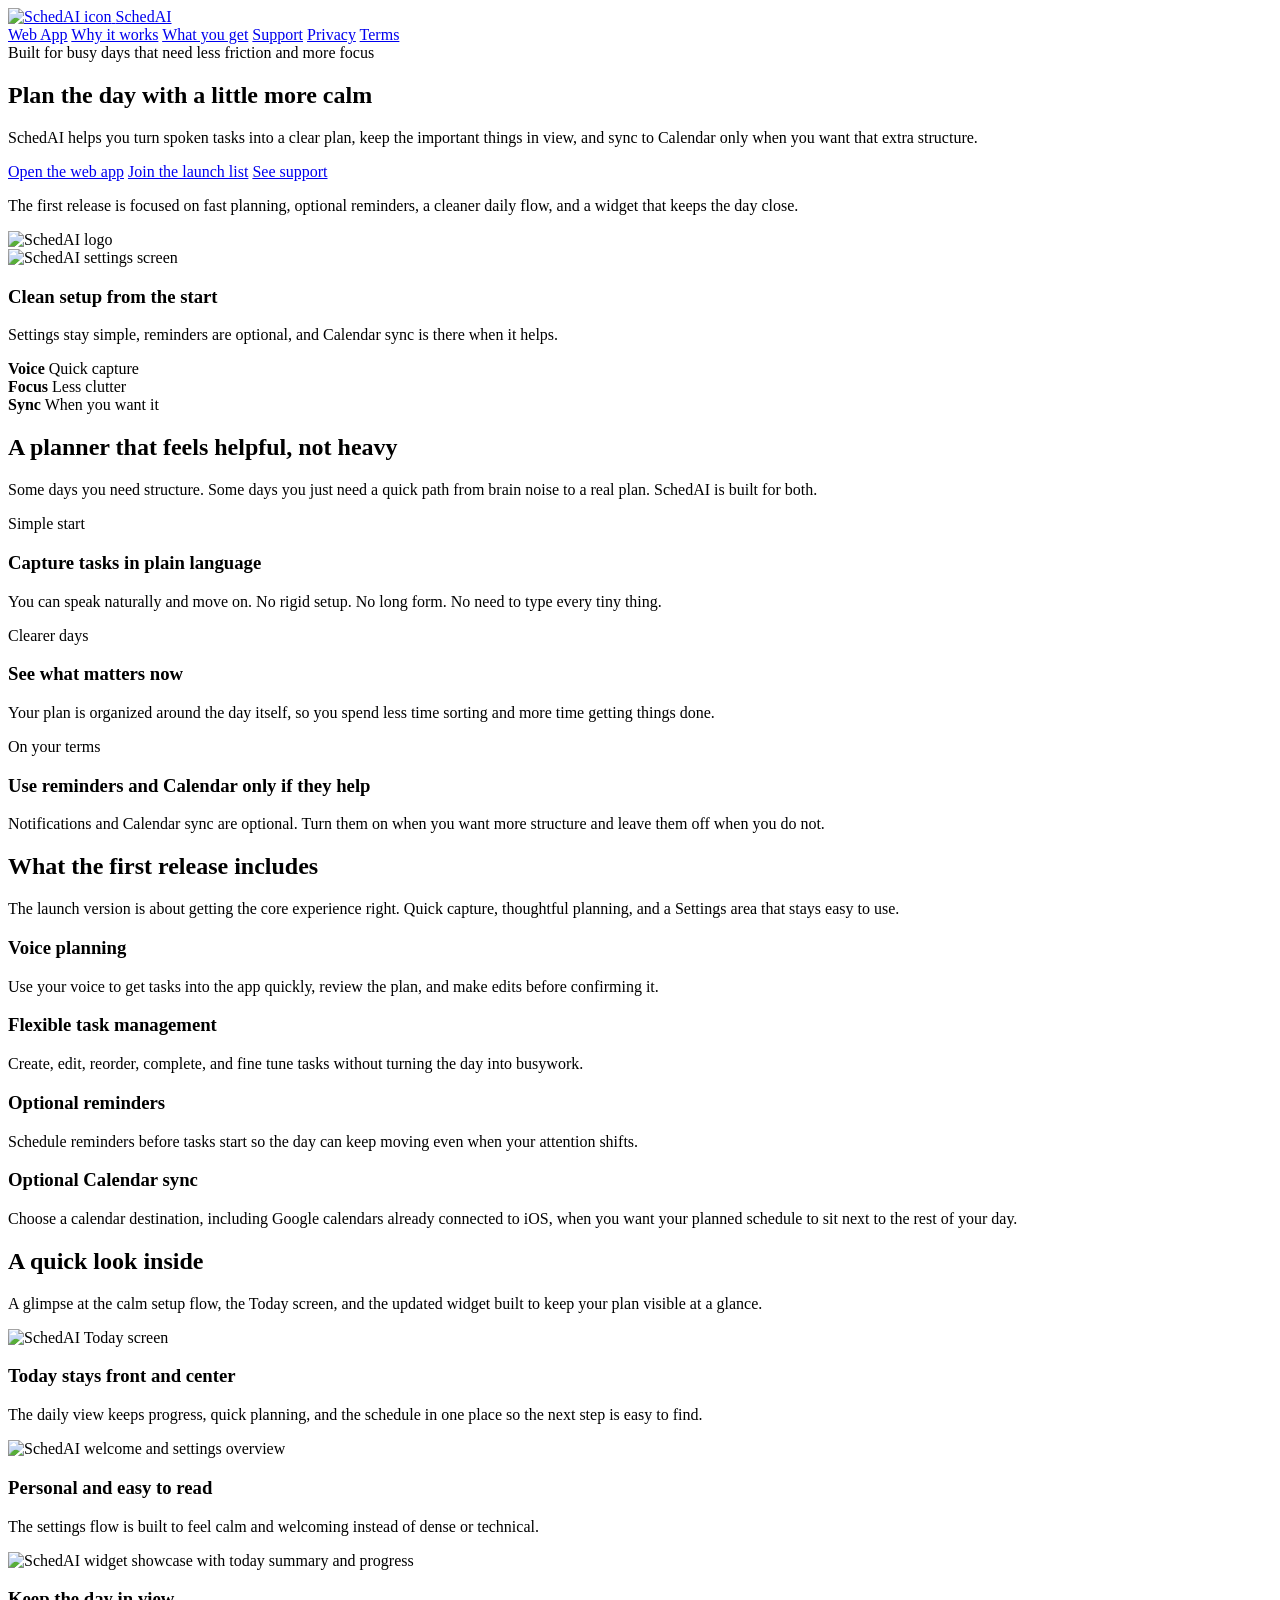
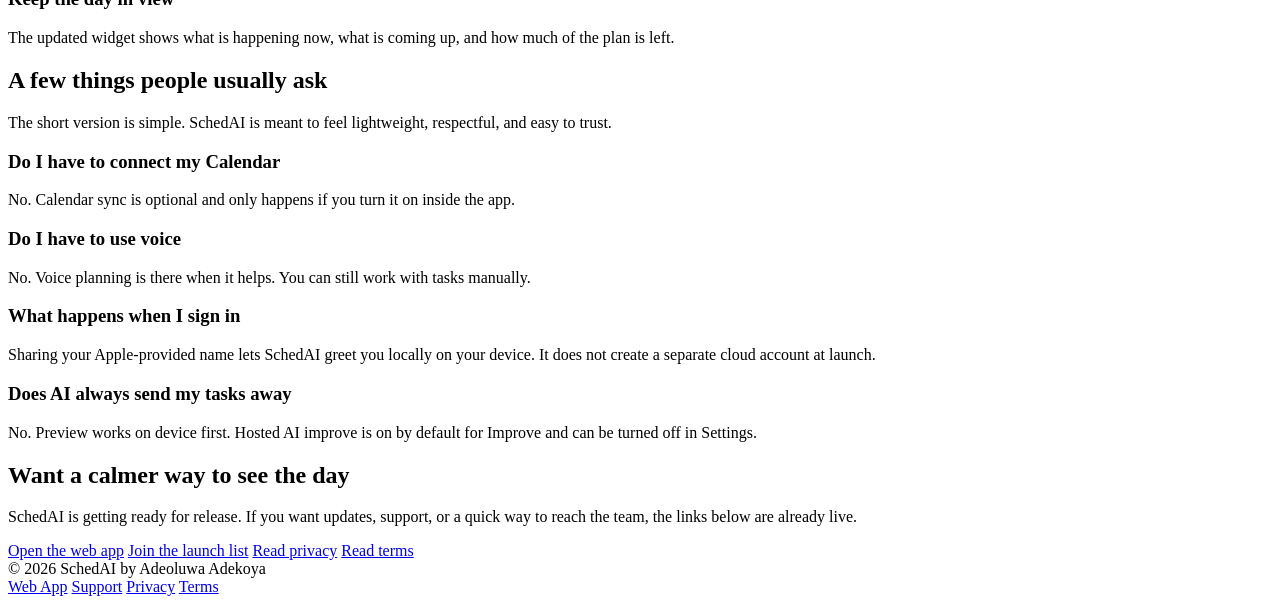
==== commit 42b09bd0: "ui: update site/index.html" ====
--- a/site/index.html
+++ b/site/index.html
@@ -3,254 +3,255 @@
   <head>
     <meta charset="utf-8">
     <meta name="viewport" content="width=device-width, initial-scale=1">
-    <title>SchedAI | Web Planner</title>
-    <meta name="description" content="SchedAI turns messy task notes into a clear daily schedule with AI parsing, reminders, task editing, and calendar export.">
+    <title>SchedAI | Plan the day with a little more calm</title>
+    <meta name="description" content="SchedAI helps you speak your tasks, shape a clear plan, and stay on top of the day without turning life into a spreadsheet.">
     <meta name="robots" content="index,follow">
     <meta property="og:title" content="SchedAI">
-    <meta property="og:description" content="A browser-native SchedAI planner for turning tasks into a calm day plan.">
+    <meta property="og:description" content="Speak your tasks, shape a calm plan, and keep the day moving.">
     <meta property="og:image" content="https://schedai-snowy.vercel.app/og.png">
     <meta property="og:url" content="https://schedai-snowy.vercel.app/">
     <meta property="og:type" content="website">
     <meta name="twitter:card" content="summary_large_image">
     <meta name="twitter:title" content="SchedAI">
-    <meta name="twitter:description" content="Plan today from plain language, then edit, schedule, remind, and export.">
+    <meta name="twitter:description" content="A day planner that feels simple, fast, and human.">
     <meta name="twitter:image" content="https://schedai-snowy.vercel.app/og.png">
     <link rel="icon" href="/favicon.png">
-    <link rel="stylesheet" href="https://fonts.googleapis.com/css2?family=Material+Symbols+Rounded:opsz,wght,FILL,GRAD@20..48,500,0,0">
-    <link rel="preload" href="/app.css" as="style">
-    <link rel="stylesheet" href="/app.css">
+    <link rel="stylesheet" href="/styles.css">
   </head>
   <body>
-    <div id="app" class="app-shell" data-auth="locked">
-      <aside class="sidebar" aria-label="Primary">
-        <a class="brand" href="/" aria-label="SchedAI home">
-          <img src="/favicon.png" alt="" class="brand-icon">
-          <span>
-            <strong>SchedAI</strong>
-            <small>Web planner</small>
-          </span>
+    <header class="site-header">
+      <div class="shell nav">
+        <a class="brand" href="/">
+          <span class="brand-mark"><img src="/favicon.png" alt="SchedAI icon"></span>
+          <span>SchedAI</span>
         </a>
-
-        <nav class="nav-list">
-          <a href="#today" class="nav-item is-active" data-nav="today">
-            <span class="icon" aria-hidden="true">calendar_today</span>
-            Today
-          </a>
-          <a href="#tasks" class="nav-item" data-nav="tasks">
-            <span class="icon" aria-hidden="true">checklist</span>
-            Tasks
-          </a>
-          <a href="#settings" class="nav-item" data-nav="settings">
-            <span class="icon" aria-hidden="true">tune</span>
-            Settings
-          </a>
+        <nav class="nav-links" aria-label="Primary">
+          <a href="/app/">Web App</a>
+          <a href="#story">Why it works</a>
+          <a href="#features">What you get</a>
+          <a href="/support/">Support</a>
+          <a href="/privacy/">Privacy</a>
+          <a href="/terms/">Terms</a>
         </nav>
-
-        <section class="sidebar-card">
-          <div class="mini-label">Plan progress</div>
-          <strong id="sidebar-progress">0 of 0 done</strong>
-          <div class="progress-track" aria-hidden="true"><span id="sidebar-progress-bar"></span></div>
-        </section>
-
-        <section class="sidebar-card muted-card">
-          <div class="mini-label">Privacy mode</div>
-          <p id="privacy-summary">Hosted AI is optional. Your plan is saved in this browser.</p>
-        </section>
-      </aside>
-
-      <main class="workspace">
-        <header class="topbar">
+      </div>
+    </header>
+
+    <main>
+      <section class="hero">
+        <div class="shell hero-grid">
           <div>
-            <p class="date-line" id="date-line"></p>
-            <h1 id="greeting">Plan today</h1>
-          </div>
-
-          <div class="account-bar">
-            <button class="ghost-button" id="theme-toggle" type="button" aria-label="Toggle theme">
-              <span class="icon" aria-hidden="true">dark_mode</span>
-            </button>
-            <button class="apple-button" id="apple-sign-in" type="button">
-              <span class="apple-mark" aria-hidden="true"></span>
-              <span id="apple-button-label">Sign in with Apple</span>
-            </button>
-            <button class="ghost-button hidden" id="sign-out" type="button">Sign out</button>
-          </div>
-        </header>
-
-        <section class="login-panel" id="login-panel" aria-labelledby="login-title">
-          <div class="login-copy">
-            <img src="/media/logo.png" alt="SchedAI" class="login-logo">
-            <h2 id="login-title">Start with Apple, then plan the day.</h2>
-            <p>SchedAI keeps your task list in this browser, uses hosted AI only when enabled, and lets you turn a rough brain dump into a real schedule.</p>
-          </div>
-          <div class="login-actions">
-            <button class="apple-button large" id="apple-sign-in-gate" type="button">
-              <span class="apple-mark" aria-hidden="true"></span>
-              <span>Continue with Apple</span>
-            </button>
-            <label class="local-name-field">
-              <span>Apple display name</span>
-              <input id="local-name-input" type="text" autocomplete="name" placeholder="Your name">
-            </label>
-            <button class="text-button" id="local-apple-name" type="button">Use Apple name locally</button>
-            <p id="auth-message" role="status"></p>
-          </div>
-        </section>
-
-        <section class="content-grid" id="today" aria-label="SchedAI planner">
-          <div class="primary-column">
-            <section class="panel command-panel">
-              <div class="panel-heading">
-                <div>
-                  <span class="mini-label">Ask SchedAI</span>
-                  <h2>Brain dump to plan</h2>
+            <div class="eyebrow">Built for busy days that need less friction and more focus</div>
+            <h1>Plan the day with a little more <span>calm</span></h1>
+            <p class="hero-copy">
+              SchedAI helps you turn spoken tasks into a clear plan, keep the important things in view,
+              and sync to Calendar only when you want that extra structure.
+            </p>
+            <div class="hero-actions">
+              <a class="button button-primary" href="/app/">Open the web app</a>
+              <a class="button button-secondary" href="/launch-list/">Join the launch list</a>
+              <a class="button button-secondary" href="/support/">See support</a>
+            </div>
+            <p class="hero-note">
+              The first release is focused on fast planning, optional reminders, a cleaner daily flow, and a widget that keeps the day close.
+            </p>
+          </div>
+
+          <div class="showcase">
+            <div class="showcase-logo">
+              <img src="/media/logo.png" alt="SchedAI logo">
+            </div>
+            <div class="phone-frame">
+              <div class="phone-top"></div>
+              <div class="stack">
+                <div class="showcase-shot">
+                  <img src="/media/settings-overview.png" alt="SchedAI settings screen">
                 </div>
-                <span class="status-pill" id="ai-mode-pill">Hosted AI ready</span>
-              </div>
-              <label class="sr-only" for="brain-dump">Task text</label>
-              <textarea id="brain-dump" rows="5" placeholder="Example: finish calculus homework by 4, study biology for 45 minutes, email advisor, gym around 6"></textarea>
-              <div class="command-actions">
-                <button class="primary-button" id="improve-button" type="button">
-                  <span class="icon" aria-hidden="true">auto_awesome</span>
-                  Improve
-                </button>
-                <button class="secondary-button" id="plan-button" type="button">
-                  <span class="icon" aria-hidden="true">event_available</span>
-                  Plan today
-                </button>
-                <button class="ghost-button" id="add-blank-task" type="button">
-                  <span class="icon" aria-hidden="true">add</span>
-                  Add task
-                </button>
-              </div>
-              <p class="helper-text" id="parser-status">Offline parsing runs first. Improve can call the hosted parser when enabled.</p>
-            </section>
-
-            <section class="panel schedule-panel">
-              <div class="panel-heading">
-                <div>
-                  <span class="mini-label">Today</span>
-                  <h2>Schedule</h2>
+                <article class="snapshot">
+                  <h3>Clean setup from the start</h3>
+                  <p>Settings stay simple, reminders are optional, and Calendar sync is there when it helps.</p>
+                </article>
+                <div class="metrics">
+                  <div class="metric">
+                    <strong>Voice</strong>
+                    <span>Quick capture</span>
+                  </div>
+                  <div class="metric">
+                    <strong>Focus</strong>
+                    <span>Less clutter</span>
+                  </div>
+                  <div class="metric">
+                    <strong>Sync</strong>
+                    <span>When you want it</span>
+                  </div>
                 </div>
-                <button class="secondary-button compact" id="export-calendar" type="button">
-                  <span class="icon" aria-hidden="true">download</span>
-                  Calendar file
-                </button>
-              </div>
-              <div class="timeline" id="timeline"></div>
-            </section>
-          </div>
-
-          <div class="secondary-column">
-            <section class="panel stats-panel">
-              <div class="stat">
-                <span>Scheduled</span>
-                <strong id="scheduled-count">0</strong>
-              </div>
-              <div class="stat">
-                <span>Open</span>
-                <strong id="open-count">0</strong>
-              </div>
-              <div class="stat">
-                <span>Done</span>
-                <strong id="done-count">0</strong>
-              </div>
-            </section>
-
-            <section class="panel" id="tasks">
-              <div class="panel-heading">
-                <div>
-                  <span class="mini-label">Tasks</span>
-                  <h2>Plan preview</h2>
-                </div>
-                <select id="task-filter" aria-label="Filter tasks">
-                  <option value="all">All</option>
-                  <option value="open">Open</option>
-                  <option value="scheduled">Scheduled</option>
-                  <option value="done">Done</option>
-                  <option value="high">High priority</option>
-                </select>
-              </div>
-              <div class="task-list" id="task-list"></div>
-            </section>
-
-            <section class="panel" id="settings">
-              <div class="panel-heading">
-                <div>
-                  <span class="mini-label">Settings</span>
-                  <h2>Planning controls</h2>
-                </div>
-              </div>
-
-              <div class="settings-grid">
-                <label class="setting-row">
-                  <span>
-                    <strong>Work window</strong>
-                    <small>Auto-schedule inside selected hours</small>
-                  </span>
-                  <input id="work-window-enabled" type="checkbox">
-                </label>
-                <div class="time-row">
-                  <label>Start <input id="work-start" type="time"></label>
-                  <label>End <input id="work-end" type="time"></label>
-                </div>
-                <label class="setting-row">
-                  <span>
-                    <strong>Reminders</strong>
-                    <small id="reminder-copy">Browser notifications before tasks start</small>
-                  </span>
-                  <input id="reminders-enabled" type="checkbox">
-                </label>
-                <label class="range-row">
-                  <span>Lead time</span>
-                  <input id="reminder-lead" type="range" min="1" max="60" step="1">
-                  <strong id="reminder-lead-label">5 min</strong>
-                </label>
-                <label class="setting-row">
-                  <span>
-                    <strong>Hosted AI Improve</strong>
-                    <small>Send task text to SchedAI parser when you tap Improve</small>
-                  </span>
-                  <input id="hosted-ai" type="checkbox">
-                </label>
-                <label class="setting-row">
-                  <span>
-                    <strong>Private reminders</strong>
-                    <small>Hide task titles in notification bodies</small>
-                  </span>
-                  <input id="private-reminders" type="checkbox">
-                </label>
-              </div>
-            </section>
-          </div>
-        </section>
-      </main>
-    </div>
-
-    <template id="task-template">
-      <article class="task-card">
-        <button class="done-toggle" type="button" aria-label="Toggle complete"></button>
-        <div class="task-body">
-          <input class="task-title" type="text" aria-label="Task title">
-          <div class="task-meta">
-            <select class="task-priority" aria-label="Priority">
-              <option value="high">High</option>
-              <option value="medium">Medium</option>
-              <option value="low">Low</option>
-            </select>
-            <label><input class="task-minutes" type="number" min="5" max="600" step="5" aria-label="Estimated minutes"> min</label>
-            <label class="pin-label"><input class="task-pinned" type="checkbox"> Pinned</label>
-            <input class="task-time" type="time" aria-label="Scheduled start">
-          </div>
-        </div>
-        <div class="task-actions">
-          <button class="icon-button move-up" type="button" aria-label="Move task up"><span class="icon">arrow_upward</span></button>
-          <button class="icon-button move-down" type="button" aria-label="Move task down"><span class="icon">arrow_downward</span></button>
-          <button class="icon-button delete-task" type="button" aria-label="Delete task"><span class="icon">delete</span></button>
-        </div>
-      </article>
-    </template>
-
-    <script src="/app.js" defer></script>
+              </div>
+            </div>
+          </div>
+        </div>
+      </section>
+
+      <section class="section" id="story">
+        <div class="shell">
+          <div class="section-header">
+            <div>
+              <h2 class="section-title">A planner that feels helpful, not heavy</h2>
+              <p class="section-copy">
+                Some days you need structure. Some days you just need a quick path from brain noise to a real plan.
+                SchedAI is built for both.
+              </p>
+            </div>
+          </div>
+
+          <div class="card-grid">
+            <article class="card">
+              <div class="card-tag">Simple start</div>
+              <h3>Capture tasks in plain language</h3>
+              <p>You can speak naturally and move on. No rigid setup. No long form. No need to type every tiny thing.</p>
+            </article>
+            <article class="card">
+              <div class="card-tag">Clearer days</div>
+              <h3>See what matters now</h3>
+              <p>Your plan is organized around the day itself, so you spend less time sorting and more time getting things done.</p>
+            </article>
+            <article class="card">
+              <div class="card-tag">On your terms</div>
+              <h3>Use reminders and Calendar only if they help</h3>
+              <p>Notifications and Calendar sync are optional. Turn them on when you want more structure and leave them off when you do not.</p>
+            </article>
+          </div>
+        </div>
+      </section>
+
+      <section class="section" id="features">
+        <div class="shell">
+          <div class="section-header">
+            <div>
+              <h2 class="section-title">What the first release includes</h2>
+              <p class="section-copy">
+                The launch version is about getting the core experience right. Quick capture, thoughtful planning, and a Settings area that stays easy to use.
+              </p>
+            </div>
+          </div>
+
+          <div class="two-up">
+            <article class="faq-card">
+              <h3>Voice planning</h3>
+              <p>Use your voice to get tasks into the app quickly, review the plan, and make edits before confirming it.</p>
+            </article>
+            <article class="faq-card">
+              <h3>Flexible task management</h3>
+              <p>Create, edit, reorder, complete, and fine tune tasks without turning the day into busywork.</p>
+            </article>
+            <article class="faq-card">
+              <h3>Optional reminders</h3>
+              <p>Schedule reminders before tasks start so the day can keep moving even when your attention shifts.</p>
+            </article>
+            <article class="faq-card">
+              <h3>Optional Calendar sync</h3>
+              <p>Choose a calendar destination, including Google calendars already connected to iOS, when you want your planned schedule to sit next to the rest of your day.</p>
+            </article>
+          </div>
+        </div>
+      </section>
+
+      <section class="section" id="screens">
+        <div class="shell">
+          <div class="section-header">
+            <div>
+              <h2 class="section-title">A quick look inside</h2>
+              <p class="section-copy">
+                A glimpse at the calm setup flow, the Today screen, and the updated widget built to keep your plan visible at a glance.
+              </p>
+            </div>
+          </div>
+
+          <div class="gallery-grid">
+            <article class="shot-card">
+              <div class="shot-frame">
+                <img src="/media/todayview.png" alt="SchedAI Today screen">
+              </div>
+              <h3>Today stays front and center</h3>
+              <p>The daily view keeps progress, quick planning, and the schedule in one place so the next step is easy to find.</p>
+            </article>
+
+            <article class="shot-card">
+              <div class="shot-frame">
+                <img src="/media/settings-overview.png" alt="SchedAI welcome and settings overview">
+              </div>
+              <h3>Personal and easy to read</h3>
+              <p>The settings flow is built to feel calm and welcoming instead of dense or technical.</p>
+            </article>
+
+            <article class="shot-card shot-card-widget">
+              <div class="shot-frame shot-frame-widget">
+                <img src="/media/widget-featured.png" alt="SchedAI widget showcase with today summary and progress">
+              </div>
+              <h3>Keep the day in view</h3>
+              <p>The updated widget shows what is happening now, what is coming up, and how much of the plan is left.</p>
+            </article>
+          </div>
+        </div>
+      </section>
+
+      <section class="section">
+        <div class="shell">
+          <div class="section-header">
+            <div>
+              <h2 class="section-title">A few things people usually ask</h2>
+              <p class="section-copy">
+                The short version is simple. SchedAI is meant to feel lightweight, respectful, and easy to trust.
+              </p>
+            </div>
+          </div>
+
+          <div class="faq-list">
+            <article class="faq-card">
+              <h3>Do I have to connect my Calendar</h3>
+              <p>No. Calendar sync is optional and only happens if you turn it on inside the app.</p>
+            </article>
+            <article class="faq-card">
+              <h3>Do I have to use voice</h3>
+              <p>No. Voice planning is there when it helps. You can still work with tasks manually.</p>
+            </article>
+            <article class="faq-card">
+              <h3>What happens when I sign in</h3>
+              <p>Sharing your Apple-provided name lets SchedAI greet you locally on your device. It does not create a separate cloud account at launch.</p>
+            </article>
+            <article class="faq-card">
+              <h3>Does AI always send my tasks away</h3>
+              <p>No. Preview works on device first. Hosted AI improve is on by default for Improve and can be turned off in Settings.</p>
+            </article>
+          </div>
+        </div>
+      </section>
+
+      <section class="shell">
+        <div class="cta-panel">
+          <h2>Want a calmer way to see the day</h2>
+          <p>
+            SchedAI is getting ready for release. If you want updates, support, or a quick way to reach the team,
+            the links below are already live.
+          </p>
+          <div class="hero-actions">
+            <a class="button button-primary" href="/app/">Open the web app</a>
+            <a class="button button-secondary" href="/launch-list/">Join the launch list</a>
+            <a class="button button-secondary" href="/privacy/">Read privacy</a>
+            <a class="button button-secondary" href="/terms/">Read terms</a>
+          </div>
+        </div>
+      </section>
+    </main>
+
+    <footer class="footer">
+      <div class="shell footer-wrap">
+        <div>© 2026 SchedAI by Adeoluwa Adekoya</div>
+        <div class="footer-links">
+          <a href="/app/">Web App</a>
+          <a href="/support/">Support</a>
+          <a href="/privacy/">Privacy</a>
+          <a href="/terms/">Terms</a>
+        </div>
+      </div>
+    </footer>
   </body>
 </html>
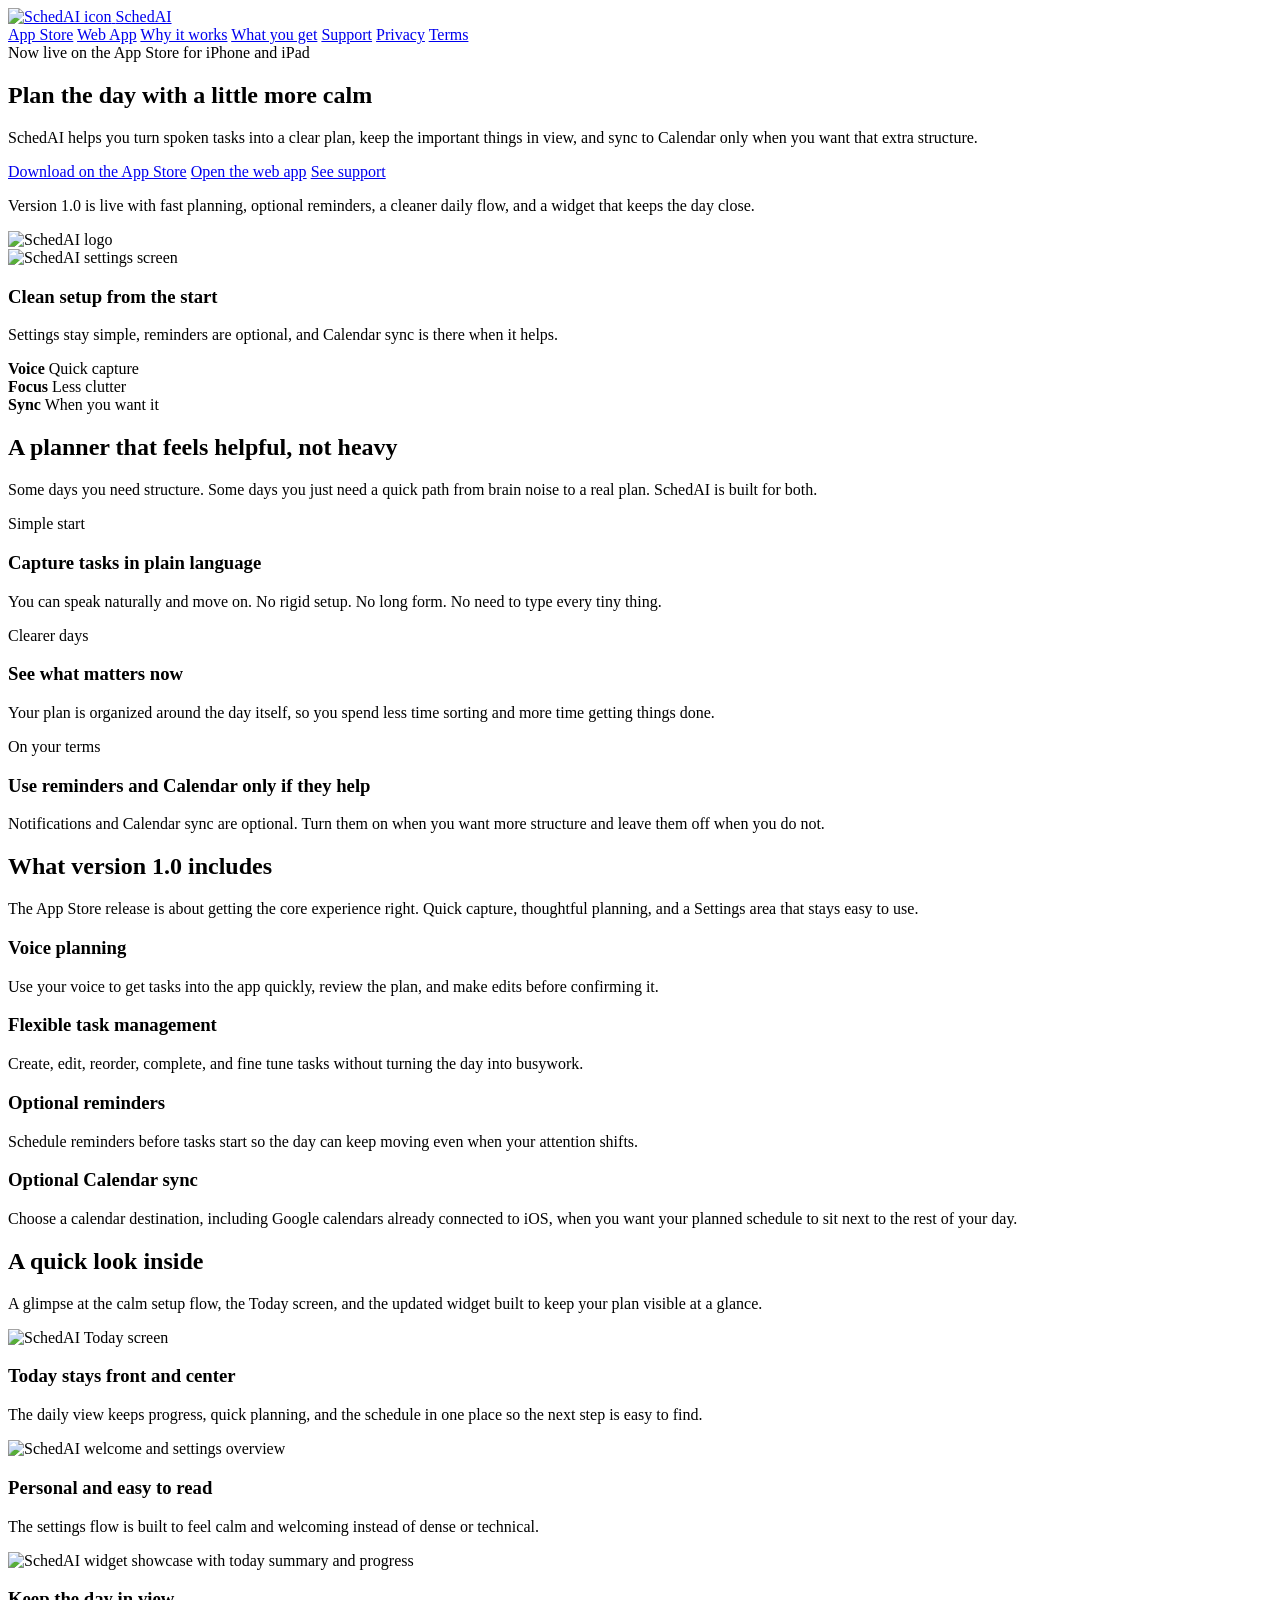
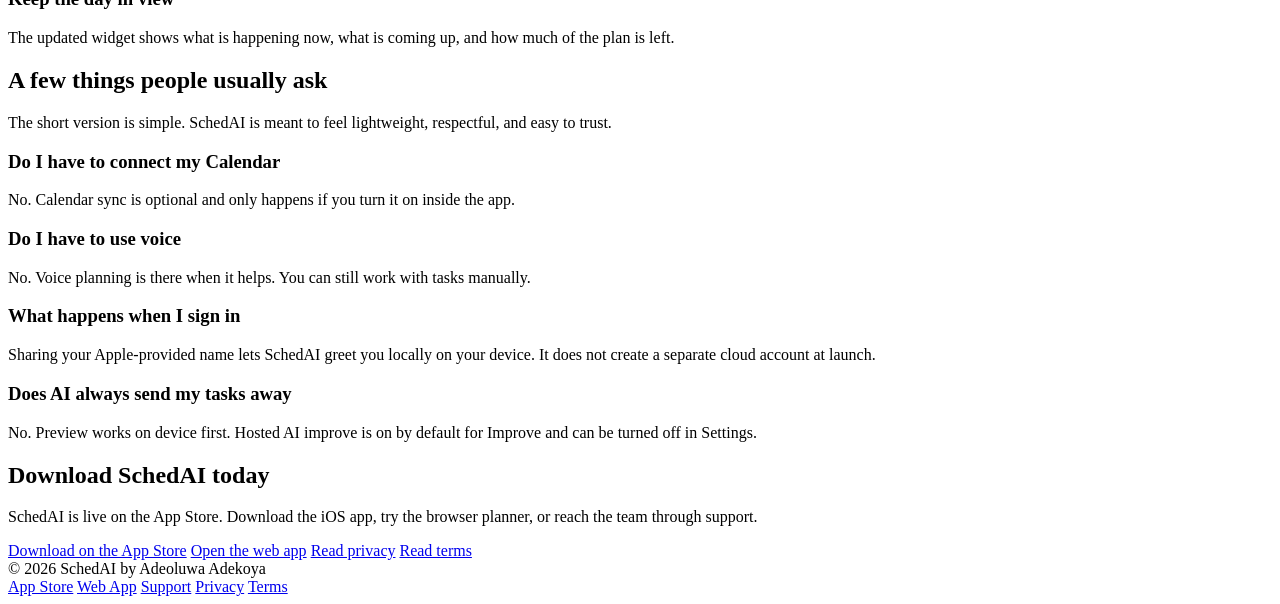
==== commit db6d6db9: "ui: update site/index.html" ====
--- a/site/index.html
+++ b/site/index.html
@@ -3,17 +3,17 @@
   <head>
     <meta charset="utf-8">
     <meta name="viewport" content="width=device-width, initial-scale=1">
-    <title>SchedAI | Plan the day with a little more calm</title>
-    <meta name="description" content="SchedAI helps you speak your tasks, shape a clear plan, and stay on top of the day without turning life into a spreadsheet.">
+    <title>SchedAI | Now available on the App Store</title>
+    <meta name="description" content="SchedAI is live on the App Store. Speak your tasks, shape a clear plan, and stay on top of the day without turning life into a spreadsheet.">
     <meta name="robots" content="index,follow">
     <meta property="og:title" content="SchedAI">
-    <meta property="og:description" content="Speak your tasks, shape a calm plan, and keep the day moving.">
+    <meta property="og:description" content="Now available on the App Store. Speak your tasks, shape a calm plan, and keep the day moving.">
     <meta property="og:image" content="https://schedai-snowy.vercel.app/og.png">
     <meta property="og:url" content="https://schedai-snowy.vercel.app/">
     <meta property="og:type" content="website">
     <meta name="twitter:card" content="summary_large_image">
     <meta name="twitter:title" content="SchedAI">
-    <meta name="twitter:description" content="A day planner that feels simple, fast, and human.">
+    <meta name="twitter:description" content="SchedAI is live on the App Store. A day planner that feels simple, fast, and human.">
     <meta name="twitter:image" content="https://schedai-snowy.vercel.app/og.png">
     <link rel="icon" href="/favicon.png">
     <link rel="stylesheet" href="/styles.css">
@@ -26,6 +26,7 @@
           <span>SchedAI</span>
         </a>
         <nav class="nav-links" aria-label="Primary">
+          <a href="https://apps.apple.com/us/app/schedai/id6777319679?uo=4">App Store</a>
           <a href="/app/">Web App</a>
           <a href="#story">Why it works</a>
           <a href="#features">What you get</a>
@@ -40,19 +41,19 @@
       <section class="hero">
         <div class="shell hero-grid">
           <div>
-            <div class="eyebrow">Built for busy days that need less friction and more focus</div>
+            <div class="eyebrow">Now live on the App Store for iPhone and iPad</div>
             <h1>Plan the day with a little more <span>calm</span></h1>
             <p class="hero-copy">
               SchedAI helps you turn spoken tasks into a clear plan, keep the important things in view,
               and sync to Calendar only when you want that extra structure.
             </p>
             <div class="hero-actions">
-              <a class="button button-primary" href="/app/">Open the web app</a>
-              <a class="button button-secondary" href="/launch-list/">Join the launch list</a>
+              <a class="button button-primary" href="https://apps.apple.com/us/app/schedai/id6777319679?uo=4">Download on the App Store</a>
+              <a class="button button-secondary" href="/app/">Open the web app</a>
               <a class="button button-secondary" href="/support/">See support</a>
             </div>
             <p class="hero-note">
-              The first release is focused on fast planning, optional reminders, a cleaner daily flow, and a widget that keeps the day close.
+              Version 1.0 is live with fast planning, optional reminders, a cleaner daily flow, and a widget that keeps the day close.
             </p>
           </div>
 
@@ -126,9 +127,9 @@
         <div class="shell">
           <div class="section-header">
             <div>
-              <h2 class="section-title">What the first release includes</h2>
-              <p class="section-copy">
-                The launch version is about getting the core experience right. Quick capture, thoughtful planning, and a Settings area that stays easy to use.
+              <h2 class="section-title">What version 1.0 includes</h2>
+              <p class="section-copy">
+                The App Store release is about getting the core experience right. Quick capture, thoughtful planning, and a Settings area that stays easy to use.
               </p>
             </div>
           </div>
@@ -227,14 +228,13 @@
 
       <section class="shell">
         <div class="cta-panel">
-          <h2>Want a calmer way to see the day</h2>
+          <h2>Download SchedAI today</h2>
           <p>
-            SchedAI is getting ready for release. If you want updates, support, or a quick way to reach the team,
-            the links below are already live.
+            SchedAI is live on the App Store. Download the iOS app, try the browser planner, or reach the team through support.
           </p>
           <div class="hero-actions">
-            <a class="button button-primary" href="/app/">Open the web app</a>
-            <a class="button button-secondary" href="/launch-list/">Join the launch list</a>
+            <a class="button button-primary" href="https://apps.apple.com/us/app/schedai/id6777319679?uo=4">Download on the App Store</a>
+            <a class="button button-secondary" href="/app/">Open the web app</a>
             <a class="button button-secondary" href="/privacy/">Read privacy</a>
             <a class="button button-secondary" href="/terms/">Read terms</a>
           </div>
@@ -246,6 +246,7 @@
       <div class="shell footer-wrap">
         <div>© 2026 SchedAI by Adeoluwa Adekoya</div>
         <div class="footer-links">
+          <a href="https://apps.apple.com/us/app/schedai/id6777319679?uo=4">App Store</a>
           <a href="/app/">Web App</a>
           <a href="/support/">Support</a>
           <a href="/privacy/">Privacy</a>
